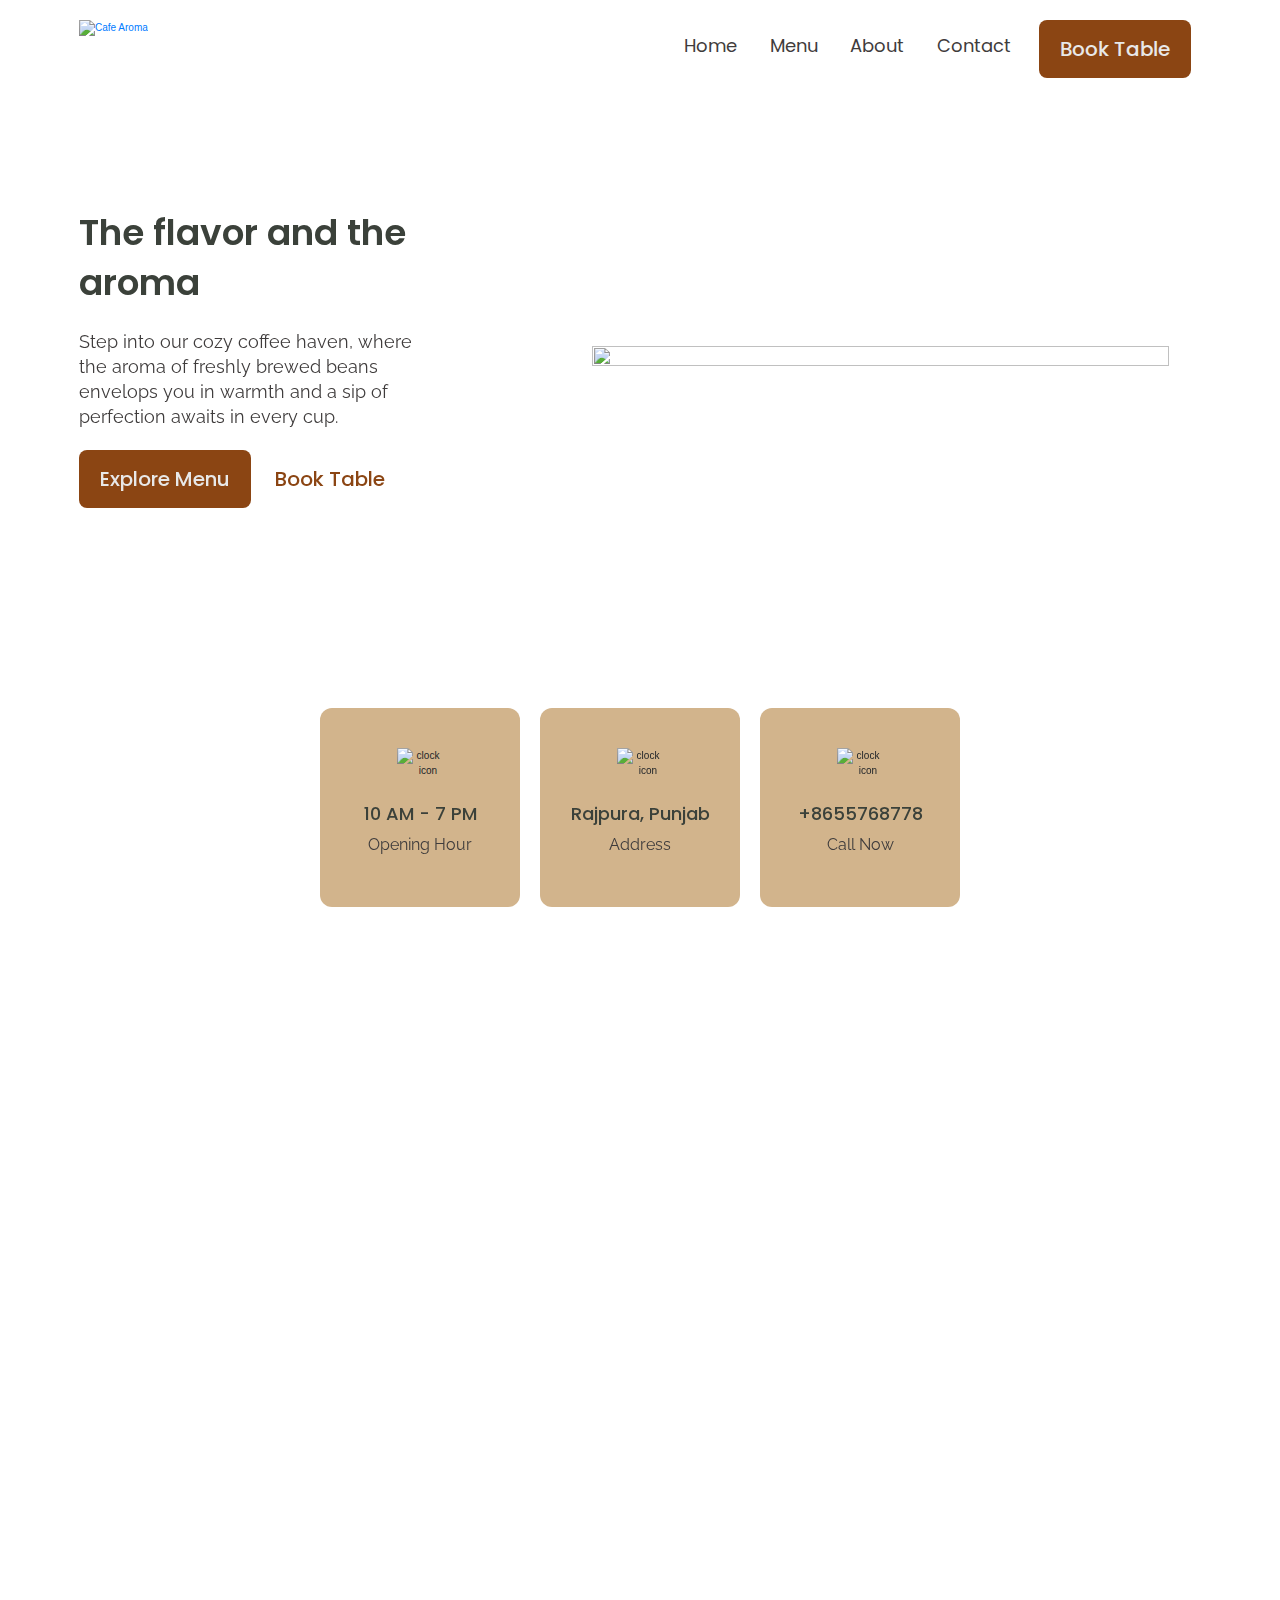
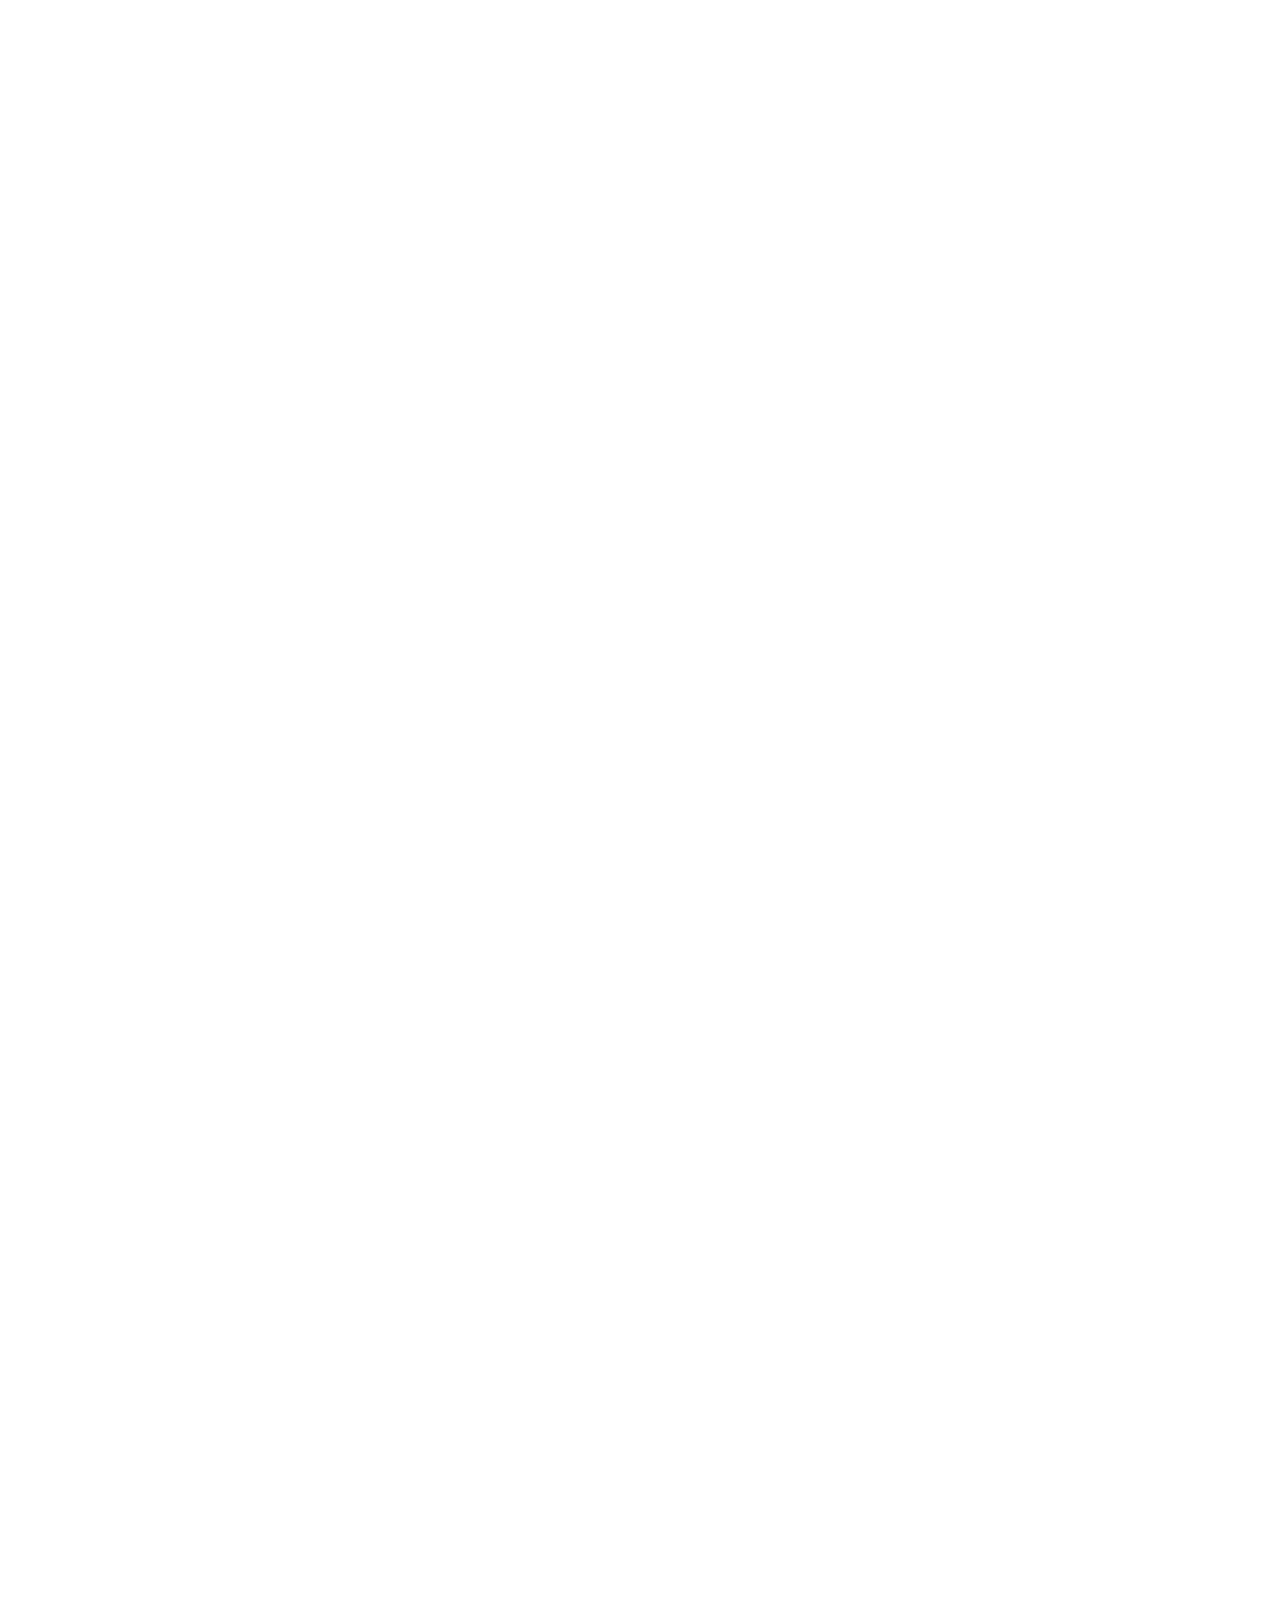
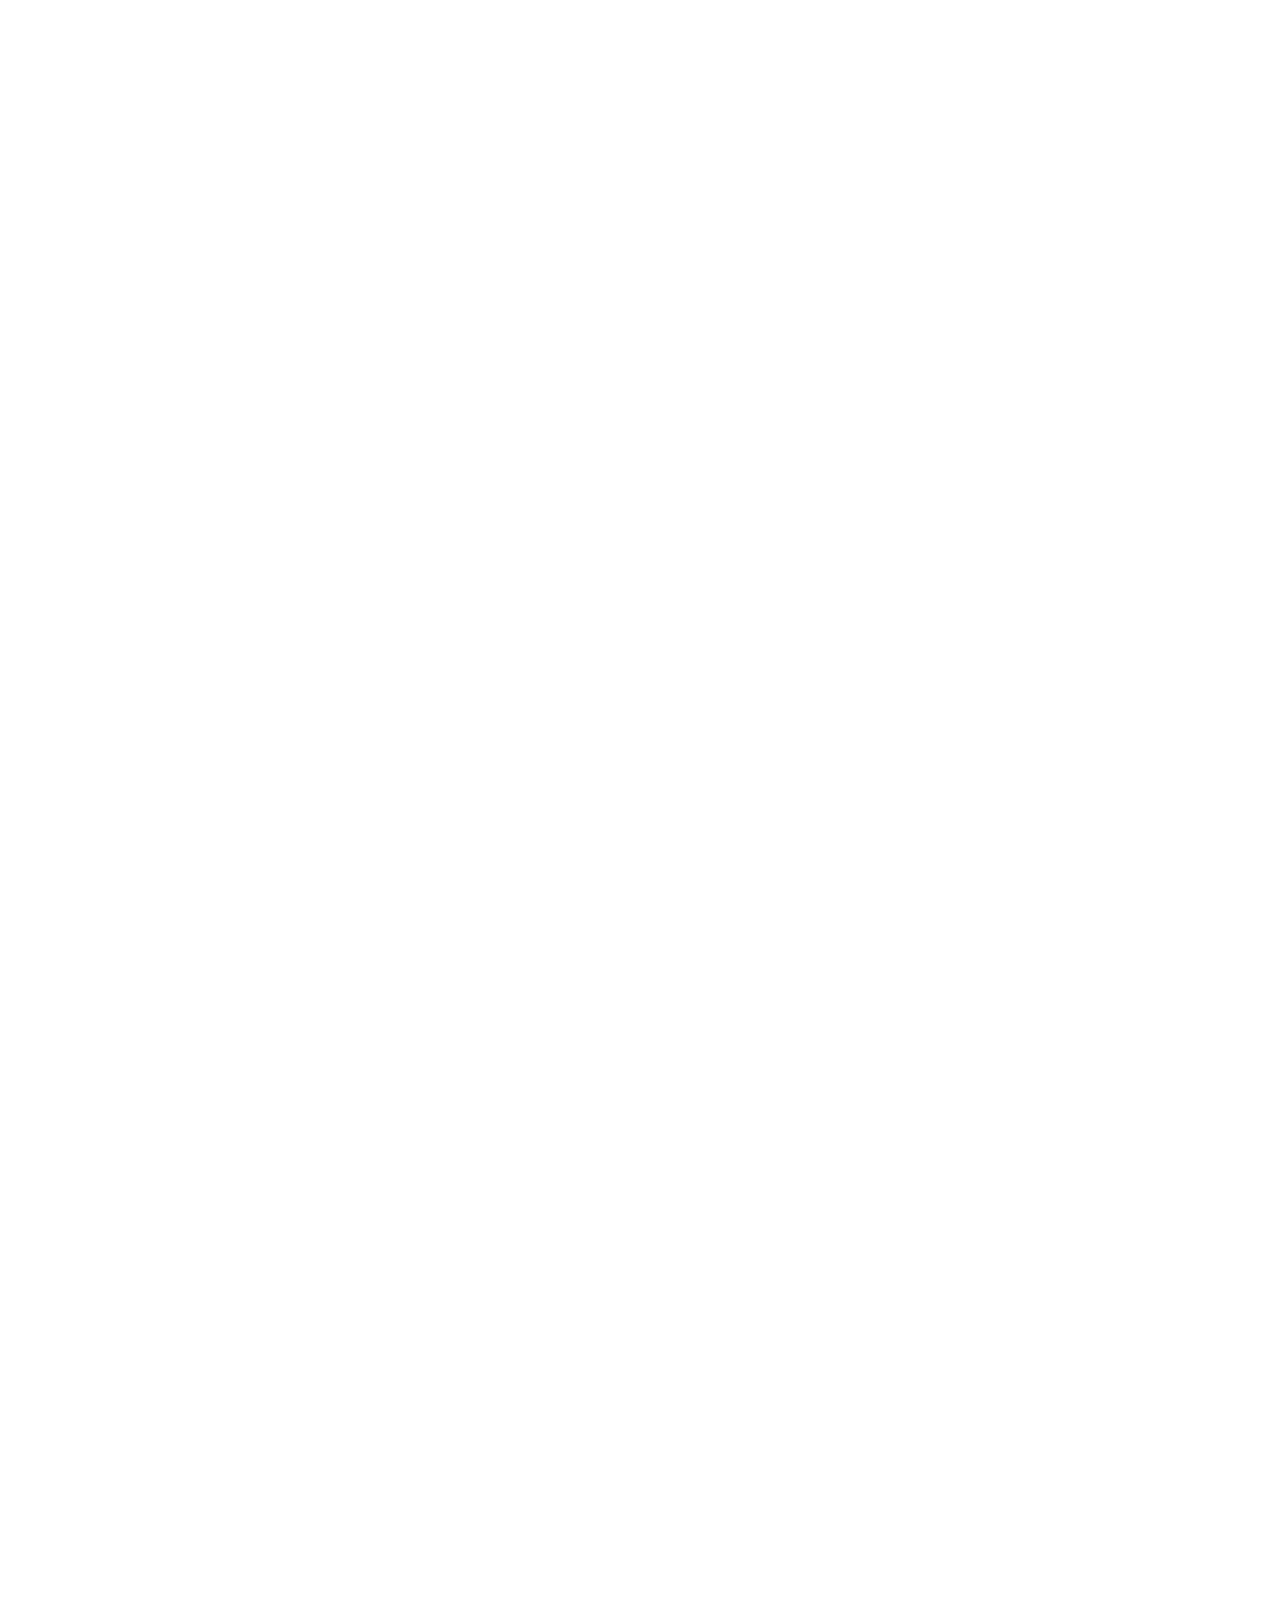
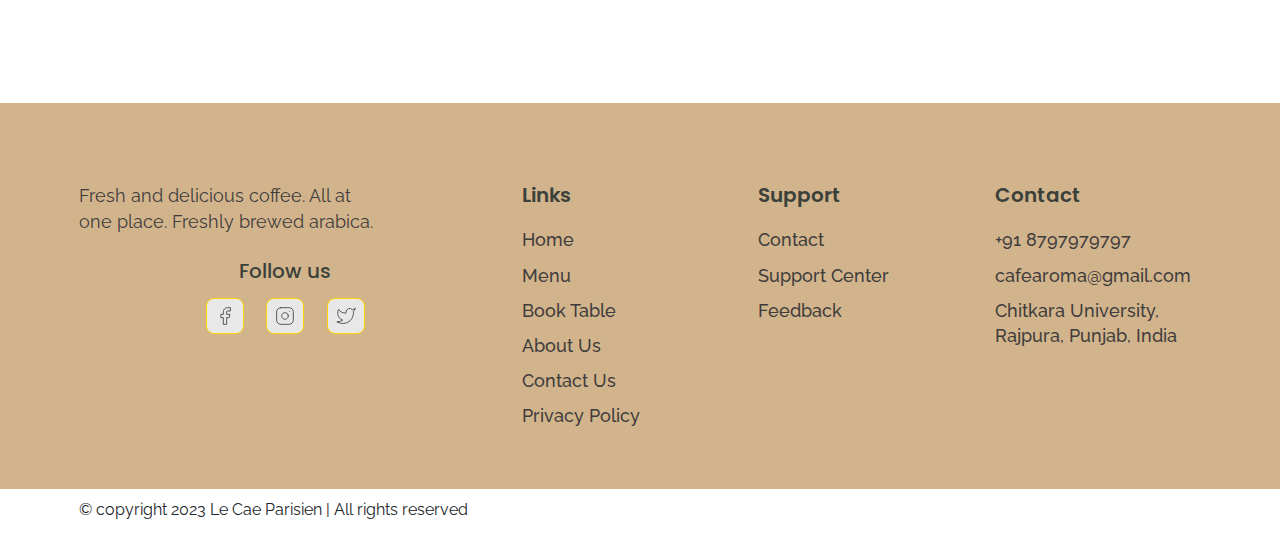
==== index.html @ 3ccd61fc "added mainframe" ====
<!DOCTYPE html>
<html lang="en">
<head>
  <meta charset="UTF-8">
  <meta http-equiv="X-UA-Compatible" content="IE=edge">
  <meta name="viewport" content="width=device-width, initial-scale=1.0">
  <link rel="shortcut icon" href="images/Cafe aroma.png" type="image/x-icon">
  <title>Cafe Aroma</title>
  <link rel="stylesheet" href="https://cdn.jsdelivr.net/npm/bootstrap@4.6.1/dist/css/bootstrap.min.css">
  <link rel="stylesheet" href="globalStyles.css">
  <link rel="stylesheet" href="components.css">
  <link rel="stylesheet" href="https://unpkg.com/aos@next/dist/aos.css" />
  <link rel="stylesheet" href="home.css">
</head>
<body>
  <div class="nav">
    <div class="container">
      <div class="nav__wrapper">
        <a href="index.html" class="logo">
          <div class="coin" id="coin">
            <img src="images/Cafe aroma.png" alt="Cafe Aroma" class="coin-image">
         </div>
        </a>
        <nav>
          <div class="nav__icon">
            <svg xmlns="http://www.w3.org/2000/svg" width="24" height="24" viewBox="0 0 24 24" fill="none"
              stroke="currentColor" stroke-width="2" stroke-linecap="round" stroke-linejoin="round"
              class="feather feather-menu">
              <line x1="3" y1="12" x2="21" y2="12" />
              <line x1="3" y1="6" x2="21" y2="6" />
              <line x1="3" y1="18" x2="21" y2="18" />
            </svg>
          </div>
          <div class="nav__bgOverlay"></div>
          <ul class="nav__list">
            <div class="nav__close">
              <svg xmlns="http://www.w3.org/2000/svg" width="24" height="24" viewBox="0 0 24 24" fill="none"
                stroke="currentColor" stroke-width="2" stroke-linecap="round" stroke-linejoin="round"
                class="feather feather-x">
                <line x1="18" y1="6" x2="6" y2="18" />
                <line x1="6" y1="6" x2="18" y2="18" />
              </svg>
            </div>
            <div class="nav__list__wrapper">
              <li><a class="nav__link" href="index.html">Home</a></li>
              <li><a class="nav__link" href="menu.html">Menu</a></li>
              <li><a class="nav__link" href="about.html">About</a></li>
              <li><a class="nav__link" href="contact.html">Contact</a></li>
              <li><a href="booking.html" class="btn primary-btn">Book Table</a></li>
            </div>
          </ul>
        </nav>
      </div>
    </div>
  </div>
  <section id="coffee">
    <div class="container">
      <div class="coffee__wrapper">
        <div class="coffee__left" data-aos="fade-left">
          <div class="coffee__left__wrapper">
            <h1 class="coffee__heading">The flavor and the aroma</h1>
            <p class="coffee__info">
              Step into our cozy coffee haven, where the aroma of freshly brewed beans envelops you in warmth and a sip of 
              perfection awaits in every cup.
            </p>
            <div class="button__wrapper">
              <a href="menu.html" class="btn primary-btn">Explore Menu</a>
              <a href="booking.html" class="btn">Book Table</a>
            </div>
          </div>
        </div>
        <div class="coffee__right" data-aos="fade-right">
          <div class="coffee__imgWrapper">
            <img src="images/espresso.jpg">
          </div>
        </div>
      </div>
    </div>
  </section>
  <section id="storeInfo" data-aos="fade-up">
    <div class="container">
      <div class="storeInfo__wrapper">
        <div class="storeInfo__item">
          <div class="storeInfo__icon">
            <img src="images/clock icon.png" alt="clock icon">
          </div>
          <h3 class="storeInfo__title">
            10 AM - 7 PM
          </h3>
          <p class="storeInfo__text">
            Opening Hour
          </p>
        </div>
        <div class="storeInfo__item">
          <div class="storeInfo__icon">
            <img src="images/location.svg" alt="clock icon">
          </div>
          <h3 class="storeInfo__title">
            Rajpura, Punjab
          </h3>
          <p class="storeInfo__text">
            Address
          </p>
        </div>
        <div class="storeInfo__item">
          <div class="storeInfo__icon">
            <img src="images/phone.svg" alt="clock icon">
          </div>
          <h3 class="storeInfo__title">
            +8655768778
          </h3>
          <p class="storeInfo__text">
            Call Now
          </p>
        </div>
      </div>
    </div>
  </section>
  <section id="major" data-aos="fade-up">
    <div class="container">
      <div class="major__wrapper">
        <div class="major__left">
          <div class="major__item">
            <div class="major__item__img">
              <img src="images/americano.jpg" alt="coffee img">
            </div>
            <h2 class="major__item__title">
              Americano
            </h2>
            <h3 class="major__item__price">
              $2
            </h3>
            <div class="major__item__stars">
              <img src="images/4star.png" alt="4 stars">
            </div>
            <p class="major__item__text">
              Step into our café and savor the rich, bold allure of our meticulously brewed Americano coffee –
               a symphony of espresso and hot water, sure to awaken your senses and ignite your day.
            </p>
          </div>
          <div class="major__item">
            <div class="major__item__img">
              <img src="images/caramel machiato.jpg" alt="coffee img">
            </div>
            <h2 class="major__item__title">
              caramel machiato
            </h2>
            <h3 class="major__item__price">
              $3
            </h3>
            <div class="major__item__stars">
              <img src="images/4star.png" alt="4 stars">
            </div>
            <p class="major__item__text">
              Indulge in the rich, velvety embrace of our Caramel Macchiato,
              where perfectly steamed milk dances with a luscious swirl of caramel, creating a symphony of flavors in every sip.
            </p>
          </div>
        </div>
        <div class="major__right">
          <h2 class="major__title">
            Our Specials
          </h2>
          <p class="major__text">
            Our coffee will brighten up your day and lighten up your mood.
          </p>
          <a href="booking.html" class="btn primary-btn">Book Table</a>
        </div>
      </div>
    </div>
  </section>
  <section id="coffee" data-aos="fade-up">
    <div class="container">
      <h2 class="coffee__title">
        Most Ordered
      </h2>
      <div class="coffee__wrapper">
        <div class="coffee__item">
          <div class="coffee__item__img">
            <img src="images\doppio coffee.jpg" alt="coffee img">
          </div>
          <div class="coffee__item__info">
            <h3 class="coffee__item__title">
              Doppio
            </h3>
            <h3 class="coffee__item__price">$12</h3>
            <div class="coffee__item__stars">
              <img src="images/4star.png" alt="4 star">
            </div>
          </div>
        </div>
        <div class="coffee__item">
          <div class="coffee__item__img">
            <img src="images\caramel machiato.jpg" alt="coffee img">
          </div>
          <div class="coffee__item__info">
            <h3 class="coffee__item__title">
              Caramel Machiato
            </h3>
            <h3 class="coffee__item__price">$12</h3>
            <div class="coffee__item__stars">
              <img src="images/4star.png" alt="4 star">
            </div>
          </div>
        </div>
        <div class="coffee__item">
          <div class="coffee__item__img">
            <img src="images\lungo.jpg" alt="coffee img">
          </div>
          <div class="coffee__item__info">
            <h3 class="coffee__item__title">
              Lungo
            </h3>
            <h3 class="coffee__item__price">$12</h3>
            <div class="coffee__item__stars">
              <img src="images/4star.png" alt="4 star">
            </div>
          </div>
        </div>
      </div>
    </div>
  </section>
  <section id="discount" data-aos="fade-up">
    <div class="container">
      <div class="discount__wrapper">
        <div class="discount__images">
          <div class="discount__img1">
            <img src="images\machiato.jpg" alt="coffee img">
          </div>
          <div class="discount__img2">
            <img src="images\con panna.jpg" alt="coffee img">
          </div>
          <div class="discount__img3">
            <img src="images/freddo coffee.jpg" alt="coffee img">
          </div>
        </div>
        <div class="discount__info">
          <h3 class="discount__text">30% OFF</h3>
          <h3 class="discount__title">Wednesday Discount</h3>
          <h3 class="discount__price">
            <span class="discount__oldPrice">$5</span>
            <span class="discount__newPrice">$3.5</span>
          </h3>
          <div class="discount__stars">
            <img src="images/4star.png" alt="4 stars">
          </div>
          <a class="btn primary-btn" href="booking.html">Book Table</a>
        </div>
      </div>
    </div>
  </section>
  <br>
  <br>
  <br>
  <section id="eventsInfo" data-aos="fade-up">
    <div class="container">
      <div class="eventsInfo__wrapper">
        <div class="eventsInfo__left">
          <div class="eventsInfo__item">
            <div class="eventsInfo__item__img">
              <img src="images/open mic.jpg" alt="corporate events">
            </div>
            <div class="eventsInfo__item__info">
              <h2 class="eventsInfo__item__title">Open mic nights</h2>
              <p class="eventsInfo__item__text">
                We invite local musicians, poets, or comedians to perform, giving aspiring artists a platform to showcase their talent.
              </p>
            </div>
          </div>
          <div class="eventsInfo__item">
            <div class="eventsInfo__item__img">
              <img src="images/barista comp.webp" alt="wedding events">
            </div>
            <div class="eventsInfo__item__info">
              <h2 class="eventsInfo__item__title">Barista Competition</h2>
              <p class="eventsInfo__item__text">
                Join us in the coffee brewing competitions for your skilled baristas to showcase their talents.
              </p>
            </div>
          </div>
        </div>
        <div class="eventsInfo__right">
          <h2 class="eventsInfo__title">Book For Events</h2>
          <p class="eventsInfo__text">Book your private event or corporate function at Cafe Aroma to experience a
            truly unique experience.</p>
          <a href="contact.html" class="btn primary-btn">Contact Now</a>
        </div>
      </div>
    </div>
  </section>
  <section id="whyUs">
    <div class="container">
      <div class="whyUs__wrapper">
        <div class="whyUs__left" data-aos="fade-right">
          <h2 class="whyUs__title">
            Why Choose Our Cafe
          </h2>
          <p class="whyUs__text">
            Quality of Service, Coffee, Ambiance, and Value for Money are the primary elements for choosing a cafe.
            Cafe Aroma is one of the most exquisite cafe in Rajpura, Punjab.
          </p>
        </div>
        <div class="whyUs__right" data-aos="fade-left">
          <div class="whyUs__items__wrapper">
            <div class="whyUs__item">
              <div class="whyUs__item__icon">
                <img src="images/coffee img.svg" alt="quality coffee">
              </div>
              <p class="whyUs__item__text">Enriched Coffee</p>
            </div>
            <div class="whyUs__item">
              <div class="whyUs__item__icon">
                <img src="images/coffee img.svg" alt="Classical taste">
              </div>
              <p class="whyUs__item__text">Original taste</p>
            </div>
            <div class="whyUs__item">
              <div class="whyUs__item__icon">
                <img src="images/barista.svg" alt="Skilled barista">
              </div>
              <p class="whyUs__item__text">Skilled Barista</p>
            </div>
            <div class="whyUs__item">
              <div class="whyUs__item__icon">
                <img src="images/coffee img.svg" alt="Best service">
              </div>
              <p class="whyUs__item__text">Best service</p>
            </div>
          </div>
        </div>
      </div>
    </div>
  </section>
  <section id="testimonial">
    <div class="container">
      <div class="testimonial__wrapper" data-aos="fade-up">
        <h2 class="testimonial__title">What Our Customers Say</h2>
        <div class="testimonial__items__wrapper">
          <div class="testimonial__item">
            <div class="testimonial__item__img">
              <img src="images/unknown.png" alt="Pryajn img">
            </div>
            <div class="testimonial__item__info">
              <h3 class="testimonial__item__name">Pryajn</h3>
              <div class="testimonial__item__stars">
                <img src="images/4star.png" alt="4 star">
              </div>
              <p class="testimonial__item__text">
                “Visited Cafe Aroma with friends last Sunday. Really lovely coffee and very warm welcome – we would
                recommend this lovely cafe and will try to go back again”
              </p>
            </div>
          </div>
          <div class="testimonial__item">
            <div class="testimonial__item__img">
              <img src="images/unknown.png" alt="Rohit img">
            </div>
            <div class="testimonial__item__info">
              <h3 class="testimonial__item__name">Rohit</h3>
              <div class="testimonial__item__stars">
                <img src="images/4star.png" alt="4 star">
              </div>
              <p class="testimonial__item__text">
                "from start to finish, lovely experience. Staff was wonderful and
                attentive, coffee was out of this world"
              </p>
            </div>
          </div>
          <div class="testimonial__item">
            <div class="testimonial__item__img">
              <img src="images/unknown.png" alt="Raman img">
            </div>
            <div class="testimonial__item__info">
              <h3 class="testimonial__item__name">Raman</h3>
              <div class="testimonial__item__stars">
                <img src="images/4star.png" alt="4 star">
              </div>
              <p class="testimonial__item__text">
                “A warm and friendly welcome with fantastic customer service. Always great, tasty coffee served piping
                hot- just the way we love it . Would definitely recommend. We have been repeatedly and it's consistently
                exceeded our expectations"
              </p>
            </div>
          </div>
          <div class="testimonial__item">
            <div class="testimonial__item__img">
              <img src="images/unknown.png" alt="Puneet img">
            </div>
            <div class="testimonial__item__info">
              <h3 class="testimonial__item__name">Puneet</h3>
              <div class="testimonial__item__stars">
                <img src="images/4star.png" alt="4 star">
              </div>
              <p class="testimonial__item__text">
                “I would just like to say thank you for the excellent service we received in your cafe last night.
                Although the place was very busy we still had an excellent time and really appreciated the live
                entertainment too!“
              </p>
            </div>
          </div>
        </div>
      </div>
    </div>
  </section>
  <section id="newsletter" data-aos="fade-up">
    <div class="container">
      <div class="newsletter__wrapper">
        <div class="newsletter__info">
          <h3 class="newsletter__title">Join Newsletter</h3>
          <p class="newsletter__text">
            Get notified with the latest offers from the Cafe Aroma”
          </p>
        </div>
        <div class="newsletter__form">
          <form action="">
            <label for="email">
              <input type="email" placeholder="Your Email Address">
            </label>
            <button type="submit">Join</button>
          </form>
        </div>
      </div>
    </div>
  </section>
  <footer>
    <div class="container">
      <div class="footer__wrapper">
        <div class="footer__col1">
          <p class="footer__desc">
            Fresh and delicious coffee. All at one place. Freshly brewed arabica.
          </p>
          <div class="footer__socials" style="text-align: center;">
            <h4 class="footer__socials__title">Follow us</h4>
            <ul class="footer__socials__list" style="list-style: none; padding: 0;">
              <li style="display: inline-block; margin: 0 10px;">
                <a href="https://www.facebook.com/elonmusk">
                  <svg xmlns="http://www.w3.org/2000/svg" width="24" height="24" viewBox="0 0 24 24" fill="none"
                    stroke="currentColor" stroke-width="1" stroke-linecap="round" stroke-linejoin="round"
                    class="feather feather-facebook">
                    <path d="M18 2h-3a5 5 0 0 0-5 5v3H7v4h3v8h4v-8h3l1-4h-4V7a1 1 0 0 1 1-1h3z" />
                  </svg>
                </a>
              </li>
              <li style="display: inline-block; margin: 0 10px;">
                <a href="https://www.instagram.com/elonmusk">
                  <svg xmlns="http://www.w3.org/2000/svg" width="24" height="24" viewBox="0 0 24 24" fill="none"
                    stroke="currentColor" stroke-width="1" stroke-linecap="round" stroke-linejoin="round"
                    class="feather feather-instagram">
                    <rect x="2" y="2" width="20" height="20" rx="5" ry="5" />
                    <path d="M16 11.37A4 4 0 1 1 12.63 8 4 4 0 0 1 16 11.37z" />
                    <line x1="17.5" y1="6.5" x2="17.51" y2="6.5" />
                  </svg>
                </a>
              </li>
              <li style="display: inline-block; margin: 0 10px;">
                <a href="https://www.twitter.com/elonmusk">
                  <svg xmlns="http://www.w3.org/2000/svg" width="24" height="24" viewBox="0 0 24 24" fill="none"
                    stroke="currentColor" stroke-width="1" stroke-linecap="round" stroke-linejoin="round"
                    class="feather feather-twitter">
                    <path
                      d="M23 3a10.9 10.9 0 0 1-3.14 1.53 4.48 4.48 0 0 0-7.86 3v1A10.66 10.66 0 0 1 3 4s-4 9 5 13a11.64 11.64 0 0 1-7 2c9 5 20 0 20-11.5a4.5 4.5 0 0 0-.08-.83A7.72 7.72 0 0 0 23 3z" />
                  </svg>
                </a>
              </li>
            </ul>
          </div>                    
        </div>
        <div class="footer__col2">
          <h3 class="footer__text__title">
            Links
          </h3>
          <style>
            .footer__text {
              list-style-type: none;
              padding: 0; 
            }
            .footer__text li {
              margin: 0; 
            }
          </style>
          <ol class="footer__text">
            <li>
              <a href="index.html">Home</a>
            </li>
            <li>
              <a href="./menu.html">Menu</a>
            </li>
            <li>
              <a href="./booking.html">Book Table</a>
            </li>
            <li>
              <a href="./about.html">About Us</a>
            </li>
            <li>
              <a href="./contact.html">Contact Us</a>
            </li>
            <li>
              <a href="#">Privacy Policy</a>
            </li>
          </ol>
        </div>
        <div class="footer__col3">
          <h3 class="footer__text__title">
            Support
          </h3>
          <ol class="footer__text">
            <li>
              <a href="#">Contact</a>
            </li>
            <li>
              <a href="#">Support Center</a>
            </li>
            <li>
              <a href="#">Feedback</a>
            </li>
          </ol>
        </div>
        <div class="footer__col4">
          <h3 class="footer__text__title">
            Contact
          </h3>
          <ol class="footer__text">
            <li>
              <a href="+91 8797979797">+91 8797979797</a>
            </li>
            <li>
              <a href="mailto: cafearoma@gmail.com">cafearoma@gmail.com</a>
            </li>
            <li>
              <a href="https://maps.app.goo.gl/YtBBGo76a2KrgRtV6">Chitkara University, Rajpura, Punjab, India</a>
            </li>
          </ol>
        </div>
      </div>
    </div>
  </footer>
  <div id="copyright">
    <div class="container">
      <p class="copyright__text">
        © copyright 2023 Le Cae Parisien | All rights reserved
      </p>
    </div>
  </div>
  <script src="https://cdn.jsdelivr.net/npm/jquery@3.6.0/dist/jquery.min.js"></script>
  <script src="https://cdn.jsdelivr.net/npm/bootstrap@4.6.1/dist/js/bootstrap.bundle.min.js"></script>
  <script src="https://unpkg.com/aos@next/dist/aos.js"></script>
  <script src="main.js"></script>
</body>
</html>
---- globalStyles.css ----
@import url('https://fonts.googleapis.com/css2?family=Poppins:wght@500;600&family=Raleway:wght@400;500;600&display=swap');
html {
	font-size: 10px;
	overflow-x: hidden;
}
body {
	background: var(--beige-2);
	overflow-x: hidden;
	visibility: hidden;
}
section {
	padding: 100px 0;
}
@media only screen and (max-width: 767px) {
	section {
		padding: 50px 0;
	}
}
.container {
	max-width: 1200px;
	width: 90%;
	margin: 0 auto;
}
:root {
	--brown-1: #8b4513;
	--brown-2: #ffd700;
	--lightBrown-1: #d2b48c;
	--lightGreen-2: #f5fcf4;
	--black-1: #3b413a;
	--black-2: #3f3c3c;
	--black-3: #5b6359;
	--white-1: #e8e8e8;
}
img {
	width: 100%;
	height: 100%;
	object-fit: contain;
}
h1,
h2,
h3,
h4 {
	font-family: Poppins;
}
p {
	font-family: Raleway;
	font-weight: 400;
	line-height: 1.4em;
	font-size: 1.8rem;
}
a {
	display: inline-block;
	text-decoration: none;
}
---- components.css ----
.nav {
	padding: 2rem 0;
}
.nav__icon,
.nav__close,
.nav__bgOverlay {
	display: none;
}
.nav__wrapper {
	display: flex;
	justify-content: space-between;
}
.nav__list li {
	display: inline-block;
	margin: 0 1rem;
}
.nav__list .nav__link {
	font-size: 1.8rem;
	font-family: Poppins;
	color: var(--black-2);
	padding: 0.5rem;
}
.nav__list li:hover .nav__link {
	color: var(--brown-1);
}
@media only screen and (max-width: 768px) {
	.nav {
		position: relative;
	}
	.nav__icon {
		display: block;
	}
	.nav__icon svg,
	.nav__close svg {
		pointer-events: none;
		height: 30px;
		width: 30px;
	}
	.nav__close {
		display: block;
		position: absolute;
		color: var(--black-1);
		right: 1rem;
		top: 1rem;
		cursor: pointer;
	}
	.nav__list {
		z-index: 1000;
		position: absolute;
		left: 100%;
		top: 0;
		height: 100vh;
		width: 80%;
		background: var(--lightBrown-1);
		display: flex;
		align-items: center;
		justify-content: flex-end;
		padding-right: 2rem;
		transform: translate(0%);
		overflow: hidden;
		transition: 0.3s ease-in transform;
	}
	.nav__list.show {
		transform: translate(-100%);
	}
	.nav__list li {
		display: block;
		text-align: right;
		margin-bottom: 2rem;
	}
	.nav__list a {
		font-size: 1.6rem;
	}
	.nav__bgOverlay {
		position: absolute;
		left: 0;
		top: 0;
		z-index: 1000;
		height: 100vh;
		width: 100%;
		background: rgba(18, 24, 14, 0.808);
		display: none;
	}
	.nav__bgOverlay.active {
		display: block;
	}
}
.btn {
    color: var(--brown-1);
    font-family: Poppins;
    font-weight: 500;
    border-radius: 8px;
    font-size: 1.4rem;
    padding: 1.0rem 2rem;
}
.primary-btn {
    color: var(--white-1);
    background: var(--brown-1);
}
@media only screen and (min-width: 700px) {
	.btn {
		padding: 1.3rem 2rem;
		font-size: 2rem;
	}
}
.storeInfo__wrapper {
	display: flex;
	justify-content: center;
	flex-wrap: wrap;
	gap: 1rem;
}
.storeInfo__item {
	background-color: var(--lightBrown-1);
	padding: 20px 30px;
	text-align: center;
	text-align: center;
	border-radius: 12px;
	width: 150px;
}
.storeInfo__icon {
	width: 30px;
	margin: 0 auto;
	margin-bottom: 1.5rem;
}
.storeInfo__title {
	font-size: 1.4rem;
	font-family: Poppins;
	font-weight: 500;
	margin-bottom: 0.5rem;
	color: var(--black-1);
}
.storeInfo__text {
	font-size: 1.4rem;
	font-family: Raleway;
	color: var(--black-2);
}
@media only screen and (min-width: 768px) {
	.storeInfo__wrapper {
		gap: 2rem;
	}
	.storeInfo__item {
		min-width: 200px;
		padding: 40px 0;
	}
	.storeInfo__icon {
		width: 47px;
		margin-bottom: 2.5rem;
	}
	.storeInfo__title {
		font-size: 1.8rem;
		margin-bottom: 1rem;
	}
	.storeInfo__text {
		font-size: 1.6rem;
	}
}
.coffee__title {
	font-size: 1.8rem;
	margin-bottom: 2rem;
	font-weight: 600;
	color: var(--black-1);
}
.coffee__wrapper {
	display: grid;
	grid-template-columns: repeat(auto-fit, minmax(140px, 1fr));
	gap: 1rem;
}
.coffee__item {
	display: flex;
	flex-direction: column;
	background-color: var(--lightBrown-1);
	padding: 0.5rem;
	border-radius: 8px;
	gap: 0.5rem;
}
.coffee__item__img {
	flex: 4;
}
.coffee__item__info {
	flex: 5;
}
.coffee__item__img img {
	object-fit: cover;
	border-radius: 12px;
}
.coffee__item__title {
	font-size: 1.4rem;
	line-height: 1.3em;
	font-weight: 500;
	color: var(--black-1);
	margin-bottom: 0.5rem;
}
.coffee__item__price {
	font-size: 1.4rem;
	color: var(--brown-1);
	font-weight: 600;
	margin-bottom: 0.5rem;
}
.coffee__item__stars {
	max-height: 15px;
	width: max-content;
}
@media only screen and (min-width: 768px) {
	.coffee__title {
		font-size: 2.4rem;
	}
	.coffee__wrapper {
		grid-template-columns: repeat(auto-fit, minmax(350px, 1fr));
		gap: 3rem;
	}
	.coffee__item {
		flex-direction: row;
		padding: 1.5rem;
		border-radius: 12px;
		gap: 1rem;
	}
	.coffee__item__title {
		font-size: 2.4rem;
		margin-bottom: 1rem;
	}
	.coffee__item__price {
		font-size: 2rem;
		margin-bottom: 1rem;
	}
}
footer {
	background: var(--lightBrown-1);
	padding-top: 5rem;
	padding-bottom: 2rem;
}
.footer__wrapper {
	display: flex;
	flex-direction: column;
	gap: 3rem;
}
.footer__logo {
	width: 150px;
	margin-bottom: 2rem;
}
.footer__desc {
	font-size: 1.4rem;
	color: var(--black-2);
	margin-bottom: 2rem;
}
.footer__socials__title {
	font-size: 1.8rem;
	color: var(--black-1);
	margin-bottom: 1rem;
}
.footer__socials li {
	display: inline-block;
	margin-right: 0.5rem;
}
.footer__socials a {
	padding: 0.5rem 0.8rem;
	background-color: var(--white-1);
	border: 1px solid var(--brown-2);
	border-radius: 8px;
}
.footer__socials svg {
	width: 20px;
	color: var(--black-2);
}
.footer__text__title {
	font-size: 1.8rem;
	margin-bottom: 1rem;
	color: var(--black-1);
	font-weight: 600;
}
.footer__text a {
	font-size: 1.4rem;
	margin-bottom: 0.5rem;
	color: var(--black-2);
	font-family: Raleway;
	font-weight: 500;
	line-height: 1.4em;
}
@media only screen and (min-width: 768px) {
	footer {
		padding-top: 8rem;
		padding-bottom: 4rem;
	}
	.footer__wrapper {
		flex-direction: row;
	}
	.footer__col1 {
		flex: 4;
	}
	.footer__col2,
	.footer__col3,
	.footer__col4 {
		flex: 2;
	}
	.footer__desc {
		max-width: 300px;
		font-size: 1.8rem;
		margin-bottom: 2.5rem;
	}
	.footer__socials__title {
		font-size: 2rem;
		margin-bottom: 1.5rem;
	}
	.footer__text__title {
		font-size: 2rem;
		margin-bottom: 2rem;
	}
	.footer__text a {
		font-size: 1.8rem;
		margin-bottom: 1rem;
	}
}
#copyright {
	padding: 1rem 0;
}
.copyright__text {
	font-size: 1.4rem;
	text-align: center;
}
@media only screen and (min-width: 768px) {
	.copyright__text {
		font-size: 1.6rem;
		text-align: left;
	}
}
#form {
	padding: 5rem 0;
}
.form__title {
	font-size: 1.8rem;
	color: var(--black-1);
	font-weight: 600;
}
.form__wrapper {
	padding: 3rem 0;
}
.form__wrapper form {
	display: grid;
	grid-template-columns: 1fr;
	gap: 2rem;
}
.form__group label {
	font-size: 1.6rem;
	font-family: Poppins;
	color: var(--black-2);
	font-weight: 500;
}
.form__group input,
.form__group textarea,
.form__group select {
	width: 100%;
	border: none;
	background-color: var(--lightBrown-1);
	font-size: 1.4rem;
	font-family: Raleway;
	font-weight: 600;
	padding: 1.5rem;
	border-radius: 8px;
	margin-top: 0.5rem;
	color: var(--black-2);
}
.form__group textarea {
	resize: vertical;
}
.form__wrapper button[type='submit'] {
	width: max-content;
	border: none;
	padding: 1rem 4rem;
	font-weight: 500;
	letter-spacing: 0.1rem;
}
@media only screen and (min-width: 768px) {
	.form__title {
		font-size: 3.6rem;
	}
	.form__wrapper {
		padding: 5rem 0;
	}
	.form__wrapper form {
		grid-template-columns: 1fr 1fr;
	}
	.form__group__full {
		grid-column: 1/3;
	}
	.form__group label {
		font-size: 1.8rem;
	}
	.form__group input,
	.form__group textarea,
	.form__group select {
		font-size: 1.8rem;
		padding: 2rem;
		margin-top: 1.5rem;
	}
}
.coin {
    width: 150px;
    perspective: 1000px;
    cursor: pointer;
}
.coin-image {
    width: 100%;
    height: 100%;
    transform-style: preserve-3d;
    transition: transform 1s;
}
.coin:hover .coin-image {
    transform: rotateY(360deg);
}
---- home.css ----
.coffee__wrapper {
	display: flex;
	align-items: center;
	justify-content: center;
	flex-direction: column-reverse;
	gap: 5rem;
}
.coffee__left__wrapper {
	max-width: 350px;
}
.coffee__imgWrapper {
	max-width: 400px;
	width: 80%;
	margin: 0 auto;
}
.coffee__heading {
	font-family: Poppins;
	font-weight: 600;
	line-height: 1.4em;
	text-align: center;
	font-size: 1.8rem;
	margin-bottom: 1.5rem;
	color: var(--black-1);
}
.coffee__info {
	text-align: center;
	font-size: 1.4rem;
	margin-bottom: 1.5rem;
	color: var(--black-2);
}
.button__wrapper {
	text-align: center;
}
@media only screen and (min-width: 768px) {
	.coffee__wrapper {
		flex-direction: row;
		gap: 0;
	}
	.coffee__left {
		flex: 3;
	}
	.coffee__right {
		flex: 4;
	}
	.coffee__heading {
		font-size: 3.6rem;
		margin-bottom: 2rem;
		text-align: left;
	}
	.coffee__info {
		margin-bottom: 2rem;
		text-align: left;
		font-size: 1.8rem;
	}
	.button__wrapper {
		text-align: left;
	}
	.coffee__imgWrapper {
		max-width: none;
		width: 90%;
	}
}
@media only screen and (max-width: 900px) {
	.coffee__left,
	.coffee__right {
		flex: 1;
	}
}
#major {
	padding-top: 10rem;
}
.major__wrapper {
	display: flex;
	flex-direction: column;
	gap: 3rem;
}
.major__left {
	display: flex;
	gap: 1rem;
}
.major__item {
	background-color: var(--lightBrown-1);
	padding: 1.2rem;
	padding-top: 5rem;
	border-radius: 12px;
	width: 45%;
	margin: 0 auto;
}
.major__item__img {
	margin-top: calc(-50% - 2rem);
	margin-bottom: 2rem;
	border-radius: 12px;
	height: 150px;
	overflow: hidden;
}
.major__item__img img {
	object-fit: cover;
}
.major__item__title {
	font-size: 1.4rem;
	color: var(--black-1);
	font-weight: 600;
	margin-bottom: 1rem;
}
.major__item__price {
	color: var(--brown-1);
	font-size: 1.4rem;
	font-weight: 600;
	margin-bottom: 1rem;
}
.major__item__stars {
	height: 1.5rem;
	width: max-content;
	margin-bottom: 1rem;
}
.major__item__text {
	font-size: 1.4rem;
	color: var(--black-2);
	font-weight: 500;
}
.major__title {
	font-size: 1.8rem;
	margin-bottom: 1.5rem;
	color: var(--black-1);
}
.major__text {
	font-size: 1.4rem;
	color: var(--black-2);
	margin-bottom: 1rem;
}
@media only screen and (min-width: 768px) {
	#major {
		padding-top: 15rem;
	}
	#major .container {
		max-width: 900px;
	}
	.major__wrapper {
		flex-direction: row;
	}
	.major__right {
		flex: 2;
	}
	.major__left {
		flex: 4;
		gap: 2rem;
	}
	.major__item {
		padding: 2rem;
	}
	.major__item__title {
		font-size: 2.4rem;
		line-height: 1.4em;
		margin-bottom: 1.5rem;
	}
	.major__item__price {
		font-size: 1.8rem;
		margin-bottom: 1rem;
	}
	.major__item__stars {
		margin-bottom: 2rem;
	}
	.major__item__text {
		font-size: 1.6rem;
	}
	.major__title {
		font-size: 3.6rem;
		margin-bottom: 1.5rem;
	}
	.major__text {
		font-size: 1.8rem;
		margin-bottom: 1.5rem;
	}
}
@media only screen and (max-width: 300px) {
	.major__left {
		flex-wrap: wrap;
		gap: 10rem;
	}
	.major__item {
		width: 100%;
	}
}
.discount__wrapper {
	display: flex;
	flex-direction: column;
	padding: 1.5rem;
	border-radius: 12px;
	background: var(--lightBrown-1) url(./images/discount-illustration.png)
		no-repeat bottom right / 100px;
}
.discount__images {
	display: flex;
	gap: 1rem;
	width: 100%;
	margin-bottom: 2rem;
}
.discount__img1 {
	flex: 2;
}
.discount__img2 {
	flex: 3;
}
.discount__images img {
	object-fit: cover;
	border-radius: 12px;
}
.discount__text {
	font-size: 1.4rem;
	font-weight: 900;
	color: var(--brown-1);
	margin-bottom: 0.5rem;
}
.discount__title {
	font-size: 1.8rem;
	color: var(--black-1);
	font-weight: 600;
	margin-bottom: 1rem;
}
.discount__price {
	font-size: 1.4rem;
	font-weight: 600;
	display: flex;
	gap: 1rem;
	margin-bottom: 1rem;
}
.discount__oldPrice {
	color: var(--black-2);
	text-decoration: line-through;
}
.discount__newPrice {
	color: var(--brown-1);
}
.discount__stars {
	width: max-content;
	height: 15px;
	margin-bottom: 1rem;
}
@media only screen and (min-width: 768px) {
	.discount__wrapper {
		flex-direction: row;
		gap: 4rem;
		padding: 2rem;
		align-items: center;
		background-size: 150px;
		margin: 0 auto;
	}
	.discount__images {
		flex: 5;
		margin-bottom: 0;
		gap: 2rem;
	}
	.discount__img1,
	.discount__img2,
	.discount__img3 {
		flex: 1;
		height: 350px;
	}
	.discount__info {
		flex: 3;
	}
	.discount__text {
		font-size: 2.4rem;
	}
	.discount__title {
		font-size: 3.6rem;
		margin-bottom: 1.5rem;
	}
	.discount__price {
		font-size: 2.4rem;
	}
	.discount__stars {
		height: 20px;
		margin-bottom: 2rem;
	}
}
@media only screen and (max-width: 1000px) {
	.discount__wrapper {
		gap: 2rem;
	}
	.discount__img3 {
		display: none;
	}
}
.eventsMedia__wrapper {
	display: flex;
	gap: 1rem;
}
.eventsMedia__1 {
	position: relative;
}
.eventsMedia__1__playButton {
	display: inline-block;
	position: absolute;
	left: 50%;
	top: 50%;
	transform: translate(-50%, -50%);
	max-width: 50px;
}
@media only screen and (min-width: 768px) {
	.eventsMedia__wrapper {
		gap: 2rem;
	}
	.eventsMedia__1__playButton {
		max-width: 100px;
	}
}
#eventsInfo {
	padding-top: 0;
}
.eventsInfo__wrapper {
	display: flex;
	flex-direction: column;
}
.eventsInfo__item {
	display: flex;
	gap: 1rem;
	padding: 1rem;
	background: var(--lightBrown-1);
	margin-bottom: 1.5rem;
	border-radius: 12px;
}
.eventsInfo__item__img {
	border-radius: 12px;
	overflow: hidden;
	flex: 3;
}
.eventsInfo__item__info {
	flex: 4;
}
.eventsInfo__item__img img {
	object-fit: cover;
}
.eventsInfo__item__title {
	font-size: 1.4rem;
	margin-bottom: 1rem;
	color: var(--black-1);
}
.eventsInfo__item__text {
	font-size: 1.4rem;
	color: var(--black-2);
}
.eventsInfo__right {
	margin-top: 2rem;
}
.eventsInfo__title {
	font-size: 1.8rem;
	color: var(--black-1);
	margin-bottom: 1rem;
}
.eventsInfo__text {
	color: var(--black-2);
	font-size: 1.4rem;
	margin-bottom: 1rem;
}
@media only screen and (min-width: 760px) {
	.eventsInfo__wrapper {
		flex-direction: row;
		gap: 2rem;
	}
	.eventsInfo__left,
	.eventsInfo__right {
		flex: 1;
	}
	.eventsInfo__item {
		padding: 2rem;
		gap: 2rem;
		max-width: 500px;
		margin-bottom: 2rem;
	}
	.eventsInfo__item__title {
		font-size: 1.8rem;
	}
	.eventsInfo__item__text {
		font-size: 1.6rem;
	}
	.eventsInfo__title {
		font-size: 3.6rem;
	}
	.eventsInfo__text {
		max-width: 500px;
		font-size: 1.8rem;
		margin-bottom: 2rem;
	}
}
.whyUs__wrapper {
	display: flex;
	align-items: center;
	justify-content: center;
	flex-direction: column;
	gap: 4rem;
}
.whyUs__left {
	text-align: center;
}
.whyUs__title {
	font-family: Poppins;
	font-size: 1.8rem;
	color: var(--black-1);
	font-weight: 500;
	margin-bottom: 1rem;
}
.whyUs__text {
	font-size: 1.4rem;
}
.whyUs__right {
	text-align: center;
}
.whyUs__items__wrapper {
	display: grid;
	grid-template-columns: 1fr 1fr;
	gap: 1rem;
}
.whyUs__item {
	background: var(--lightBrown-1);
	padding: 2rem;
	border-radius: 12px;
}
.whyUs__item__icon {
	max-width: 56px;
	margin: 0 auto;
	margin-bottom: 1rem;
}
.whyUs__item__text {
	font-family: Poppins;
	font-size: 1.4rem;
	font-weight: 500;
	color: var(--black-1);
}
@media only screen and (min-width: 768px) {
	.whyUs__wrapper {
		flex-direction: row;
		max-width: 900px;
		margin: 0 auto;
	}
	.whyUs__left {
		flex: 4;
		text-align: left;
	}
	.whyUs__right {
		flex: 3;
	}
	.whyUs__title {
		font-size: 3.6rem;
		margin-bottom: 2rem;
	}
	.whyUs__text {
		font-size: 1.8rem;
		line-height: 1.4em;
	}
	.whyUs__items__wrapper {
		gap: 1.5rem;
	}
	.whyUs__item {
		padding: 2rem;
	}
	.whyUs__item__icon {
		max-width: 65px;
		margin-bottom: 1.5rem;
	}
	.whyUs__item__text {
		font-size: 1.8rem;
	}
}
.testimonial__wrapper {
	max-width: 400px;
	margin: 0 auto;
}
.testimonial__title {
	font-size: 1.8rem;
	margin-bottom: 3rem;
	text-align: center;
	color: var(--black-1);
}
.testimonial__items__wrapper {
	display: grid;
	grid-template-columns: 1fr;
	gap: 1rem;
}
.testimonial__item {
	padding: 1rem;
	display: flex;
	gap: 1rem;
	background-color: var(--lightBrown-1);
	border-radius: 12px;
}
.testimonial__item__info {
	flex: 4;
}
.testimonial__item__img {
	flex: 2;
	border-radius: 12px;
	overflow: hidden;
	width: 100%;
	height: 100%;
}
.testimonial__item__img img {
	object-fit: cover;
}
.testimonial__item__name {
	font-size: 1.4rem;
	font-family: poppins;
	margin-bottom: 1rem;
}
.testimonial__item__stars {
	max-height: 15px;
	width: max-content;
	margin-bottom: 1.5rem;
}
.testimonial__item__text {
	font-size: 1.4rem;
}
@media only screen and (min-width: 768px) {
	.testimonial__wrapper {
		max-width: 900px;
	}
	.testimonial__title {
		font-size: 3.6rem;
		margin-bottom: 5rem;
	}
	.testimonial__items__wrapper {
		grid-template-columns: 1fr 1fr;
		gap: 2rem;
	}
	.testimonial__item {
		padding: 2rem;
	}
	.testimonial__item__name {
		font-size: 1.8rem;
		margin-bottom: 1.5rem;
	}
	.testimonial__item__stars {
		margin-bottom: 2rem;
	}
	.testimonial__item__text {
		font-size: 1.6rem;
		line-height: 1.4em;
	}
}
@media only screen and (max-width: 350px) {
	.testimonial__item {
		flex-direction: column;
	}
	.testimonial__item__img,
	.testimonial__item__info {
		flex: auto;
	}
}
.newsletter__wrapper {
	display: flex;
	flex-direction: column;
	background-color: var(--brown-2);
	padding: 1.5rem;
	border-radius: 8px;
	gap: 2rem;
}
.newsletter__title {
	font-size: 1.8rem;
	color: var(--black-1);
	font-weight: 600;
	margin-bottom: 1.3rem;
}
.newsletter__text {
	font-size: 1.4rem;
	color: var(--black-2);
	font-weight: 500;
}
.newsletter__form form {
	position: relative;
	width: 100%;
	border-radius: 8px;
	overflow: hidden;
}
.newsletter__form label {
	width: 100%;
}
.newsletter__form input {
	width: 100%;
	font-size: 1.4rem;
	padding: 1.5rem 1rem;
	border: none;
}
.newsletter__form input::placeholder {
	color: rgb(168, 166, 166);
}
.newsletter__form button[type='submit'] {
	background-color: var(--brown-1);
	color: var(--white-1);
	border: none;
	font-size: 1.4rem;
	padding: 0 2rem;
	height: 100%;
	position: absolute;
	right: 0;
	top: 0;
}
@media only screen and (min-width: 768px) {
	.newsletter__wrapper {
		flex-direction: row;
		padding: 5rem;
		align-items: center;
	}
	.newsletter__info,
	.newsletter__form {
		flex: 1;
	}
	.newsletter__title {
		font-size: 3.6rem;
		margin-bottom: 2rem;
	}
	.newsletter__text {
		font-size: 1.8rem;
		max-width: 400px;
	}
	.newsletter__form {
		max-width: 450px;
		border-radius: 12px;
	}
	.newsletter__form input {
		font-size: 1.8rem;
		padding: 2rem;
	}
	.newsletter__form button[type='submit'] {
		font-size: 1.8rem;
		padding: 0 3rem;
	}
}
.coin {
    width: 150px;
    perspective: 1000px;
    cursor: pointer;
}
.coin-image {
    width: 100%;
    height: 100%;
    transform-style: preserve-3d;
    transition: transform 1s;
}
.coin:hover .coin-image {
    transform: rotateY(360deg);
}
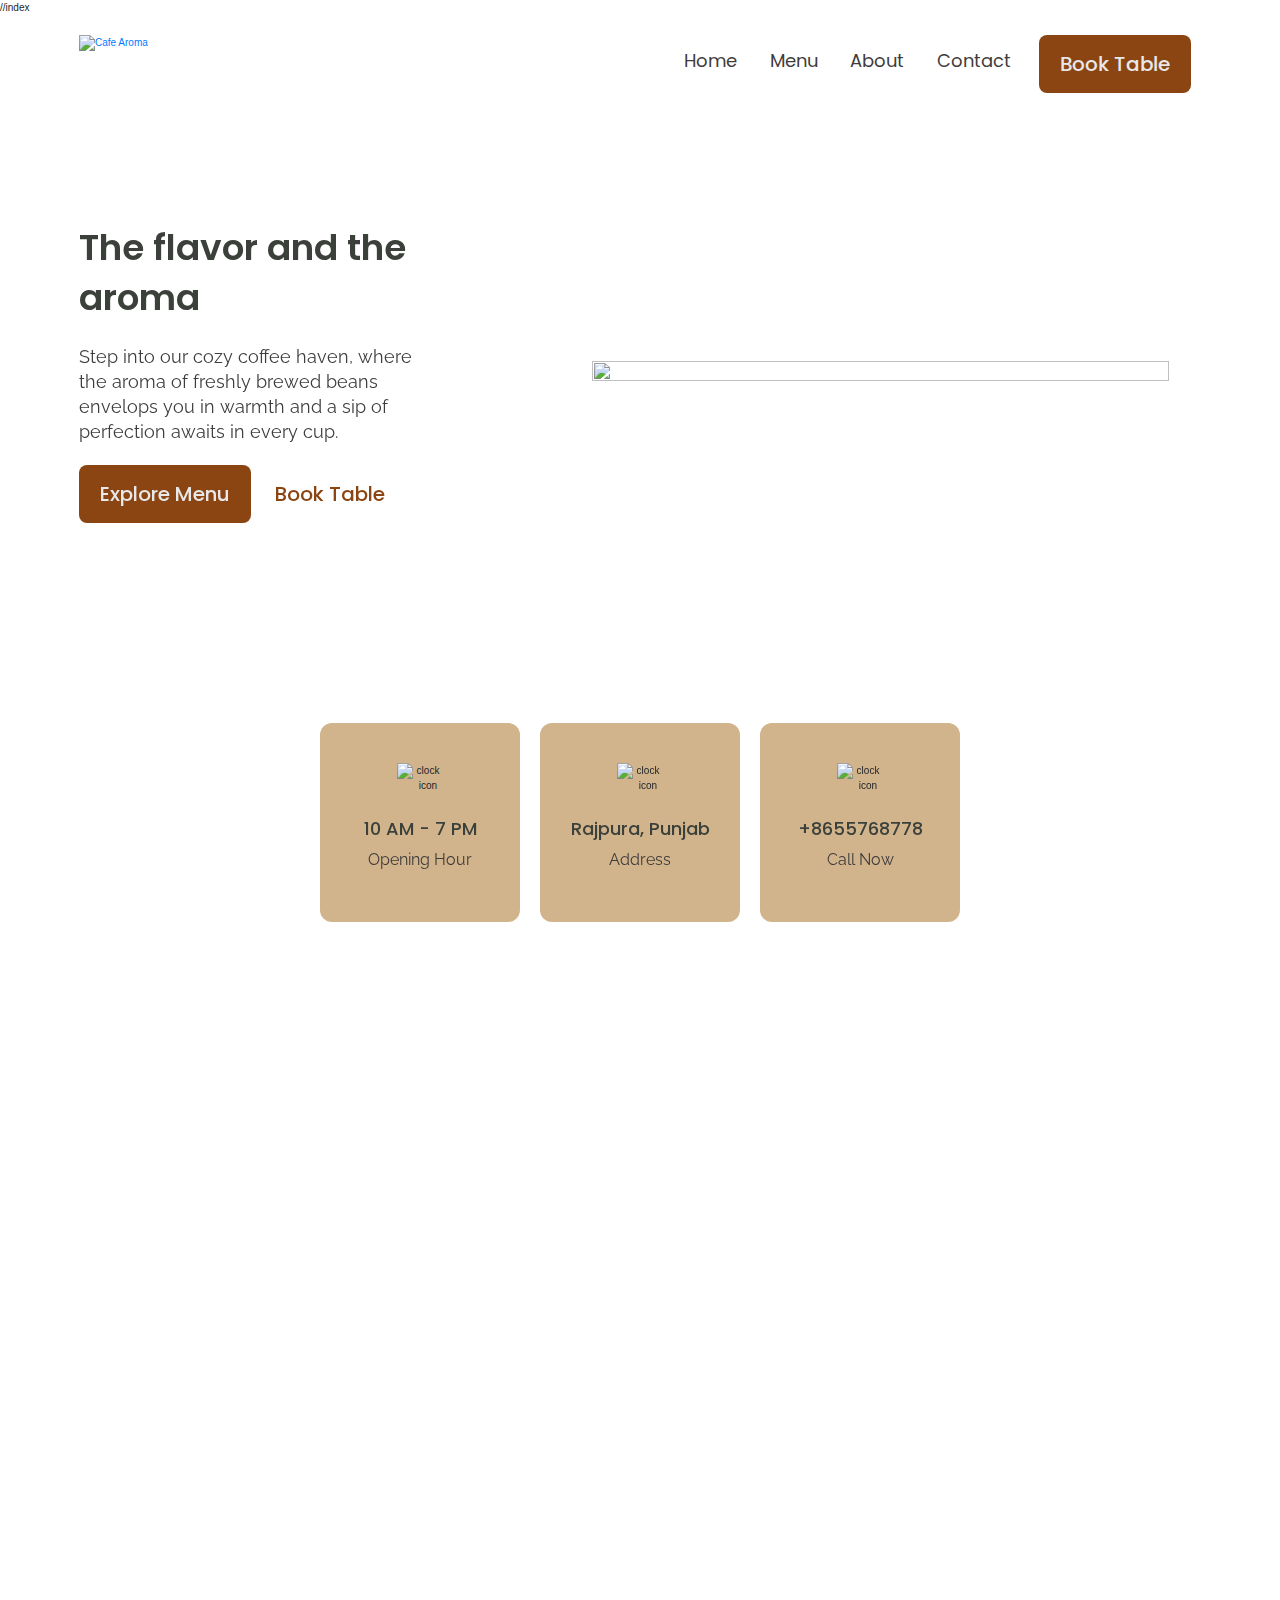
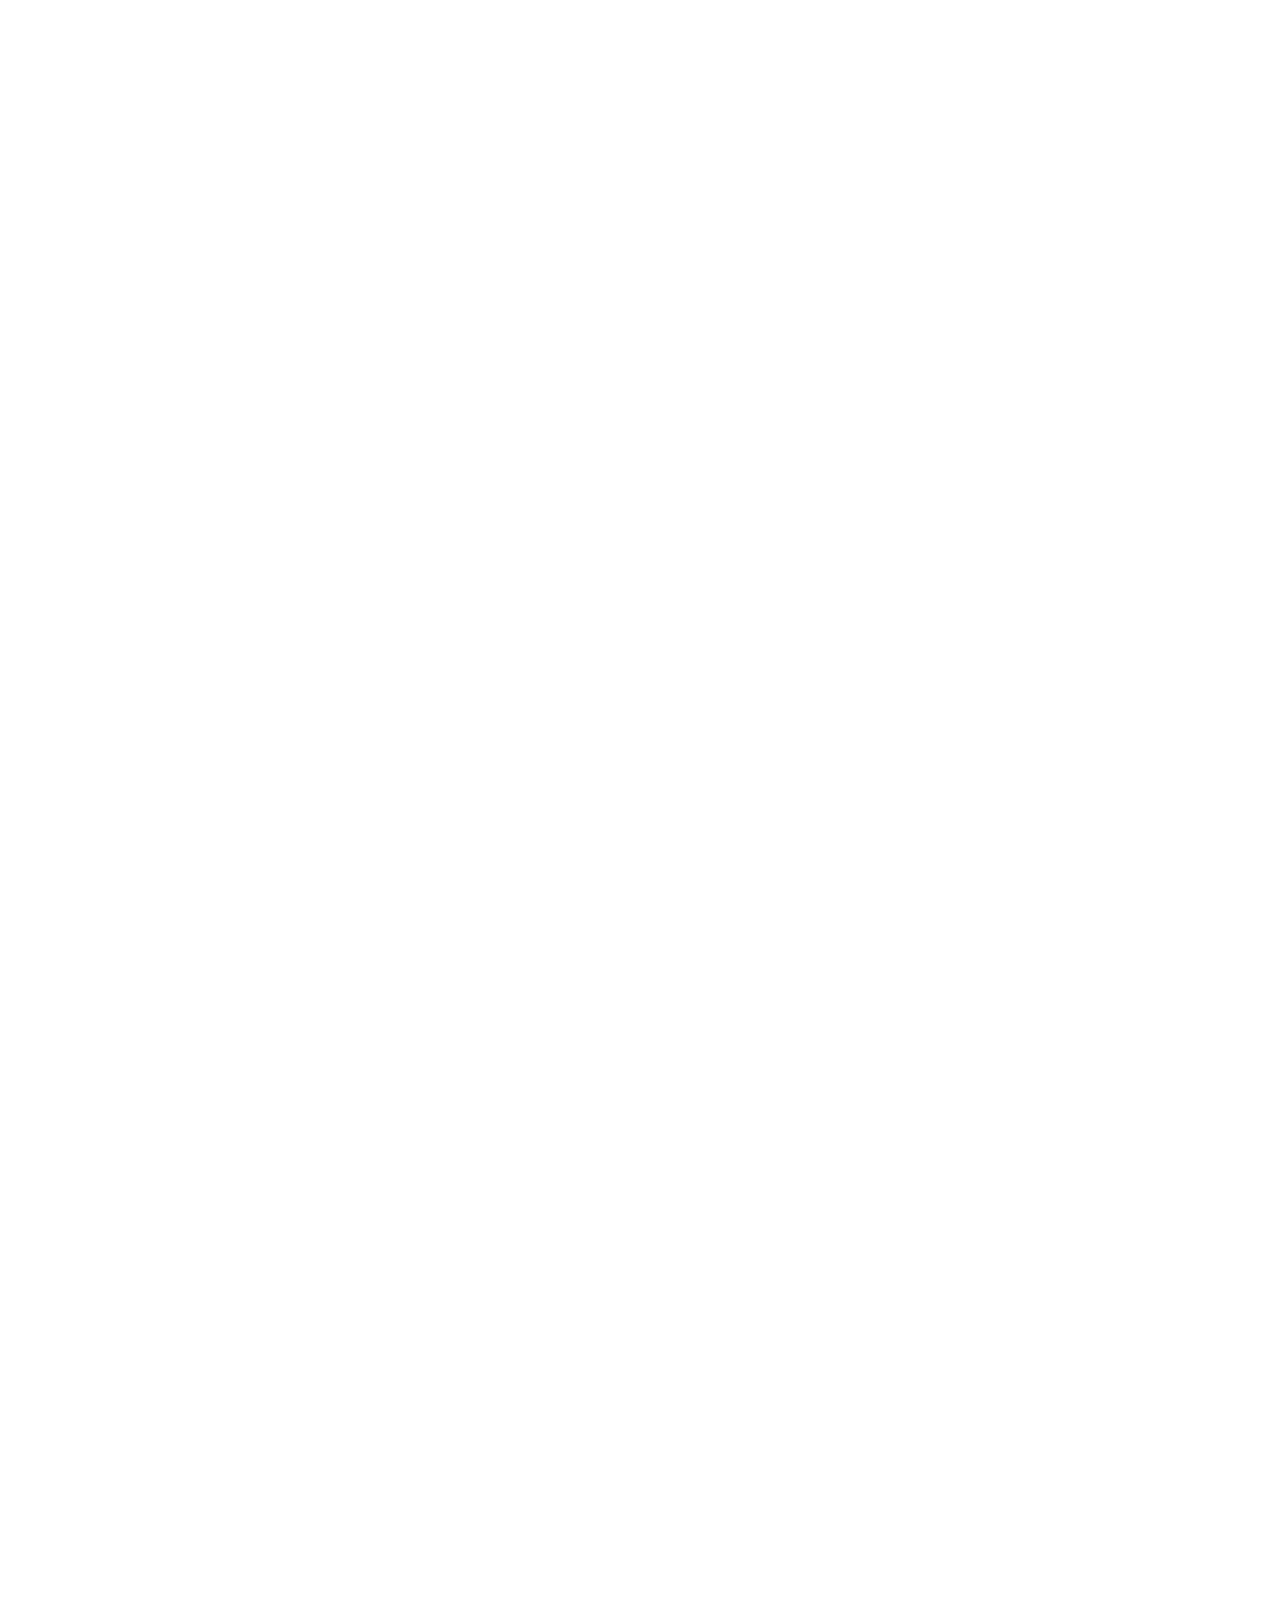
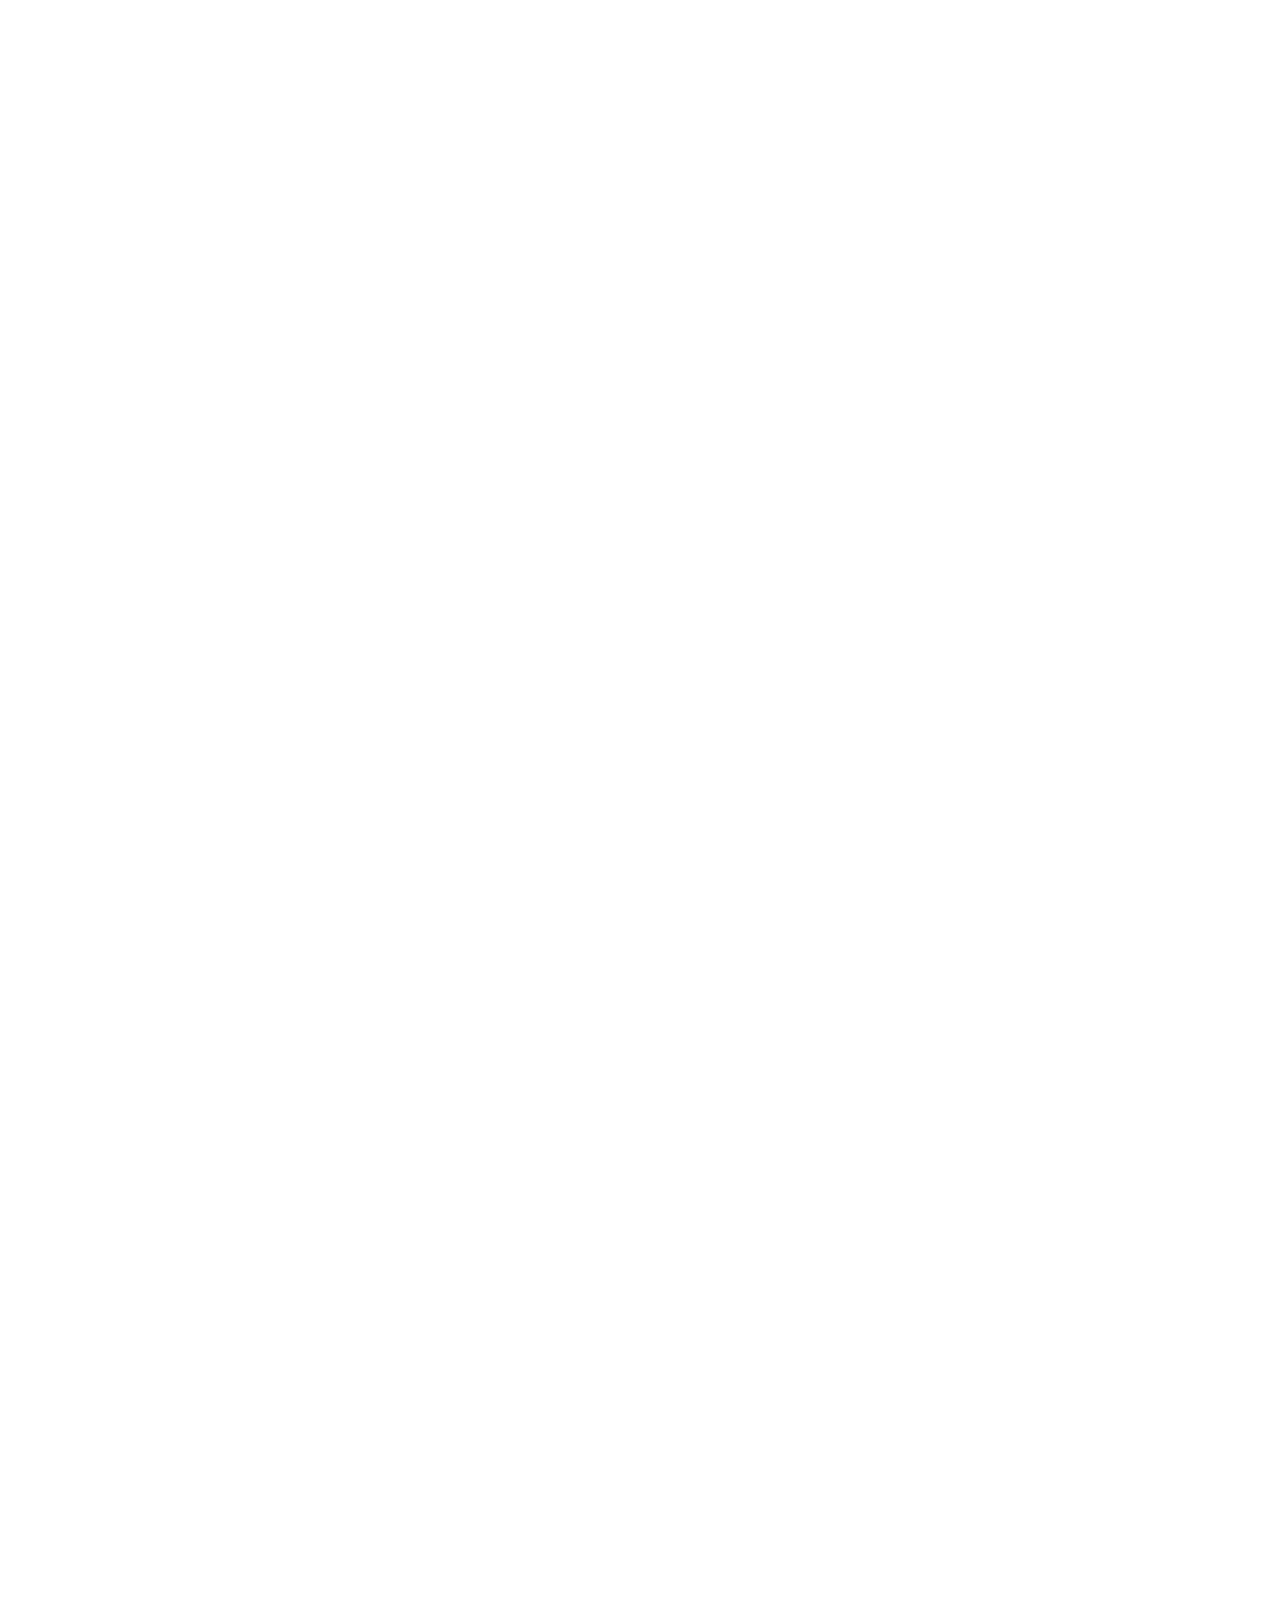
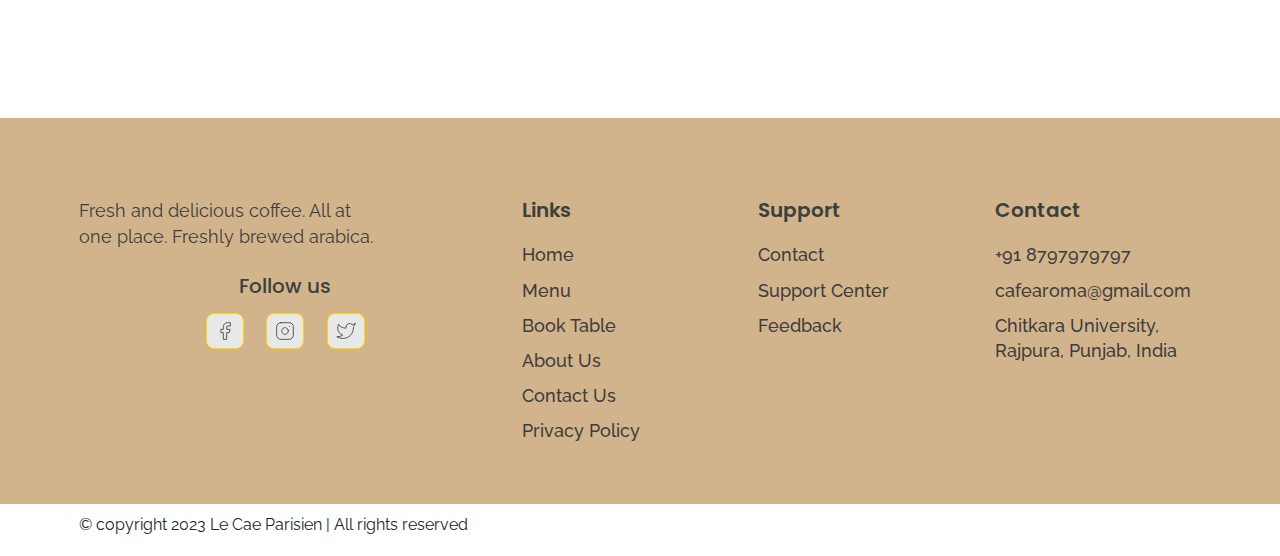
==== commit c00b69ae: "Update index.html" ====
--- a/index.html
+++ b/index.html
@@ -1,6 +1,7 @@
 <!DOCTYPE html>
 <html lang="en">
 <head>
+  //index
   <meta charset="UTF-8">
   <meta http-equiv="X-UA-Compatible" content="IE=edge">
   <meta name="viewport" content="width=device-width, initial-scale=1.0">
@@ -8,6 +9,7 @@
   <title>Cafe Aroma</title>
   <link rel="stylesheet" href="https://cdn.jsdelivr.net/npm/bootstrap@4.6.1/dist/css/bootstrap.min.css">
   <link rel="stylesheet" href="globalStyles.css">
+  
   <link rel="stylesheet" href="components.css">
   <link rel="stylesheet" href="https://unpkg.com/aos@next/dist/aos.css" />
   <link rel="stylesheet" href="home.css">
@@ -546,4 +548,4 @@
   <script src="https://unpkg.com/aos@next/dist/aos.js"></script>
   <script src="main.js"></script>
 </body>
-</html>+</html>
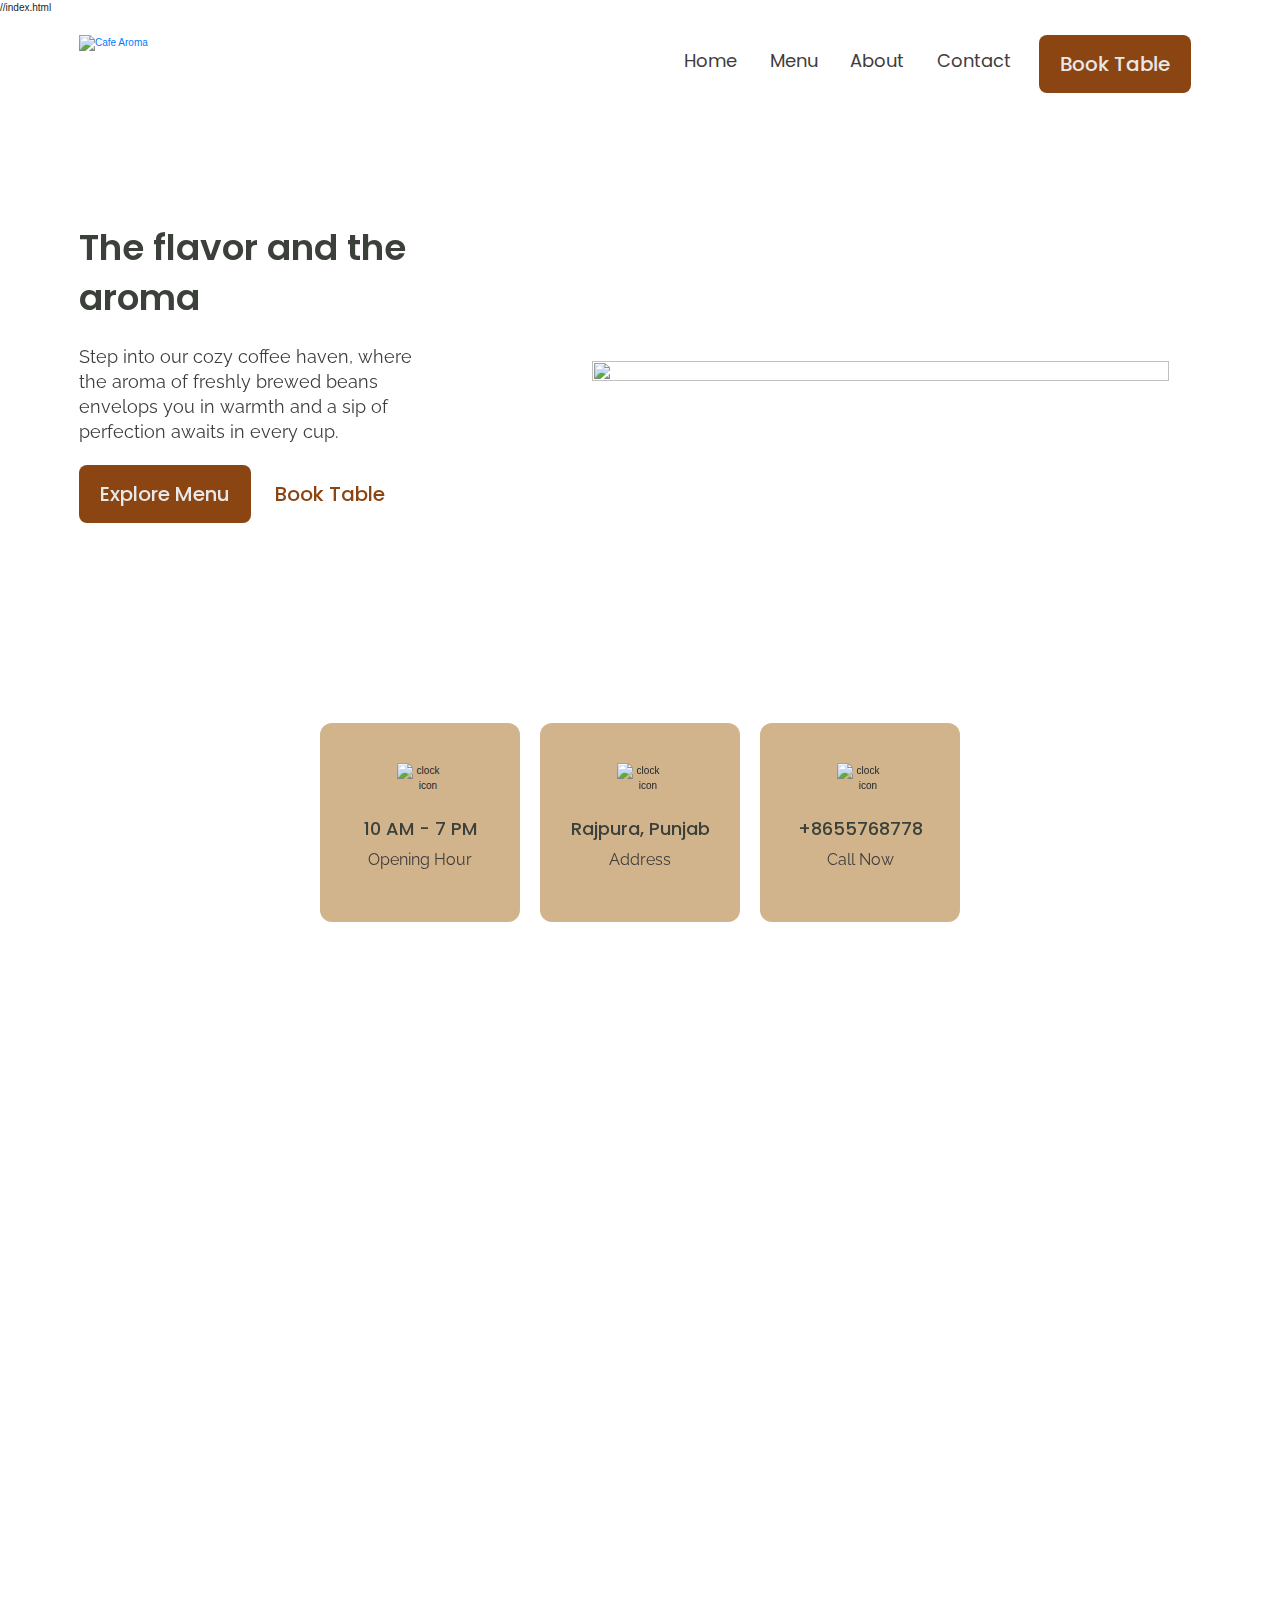
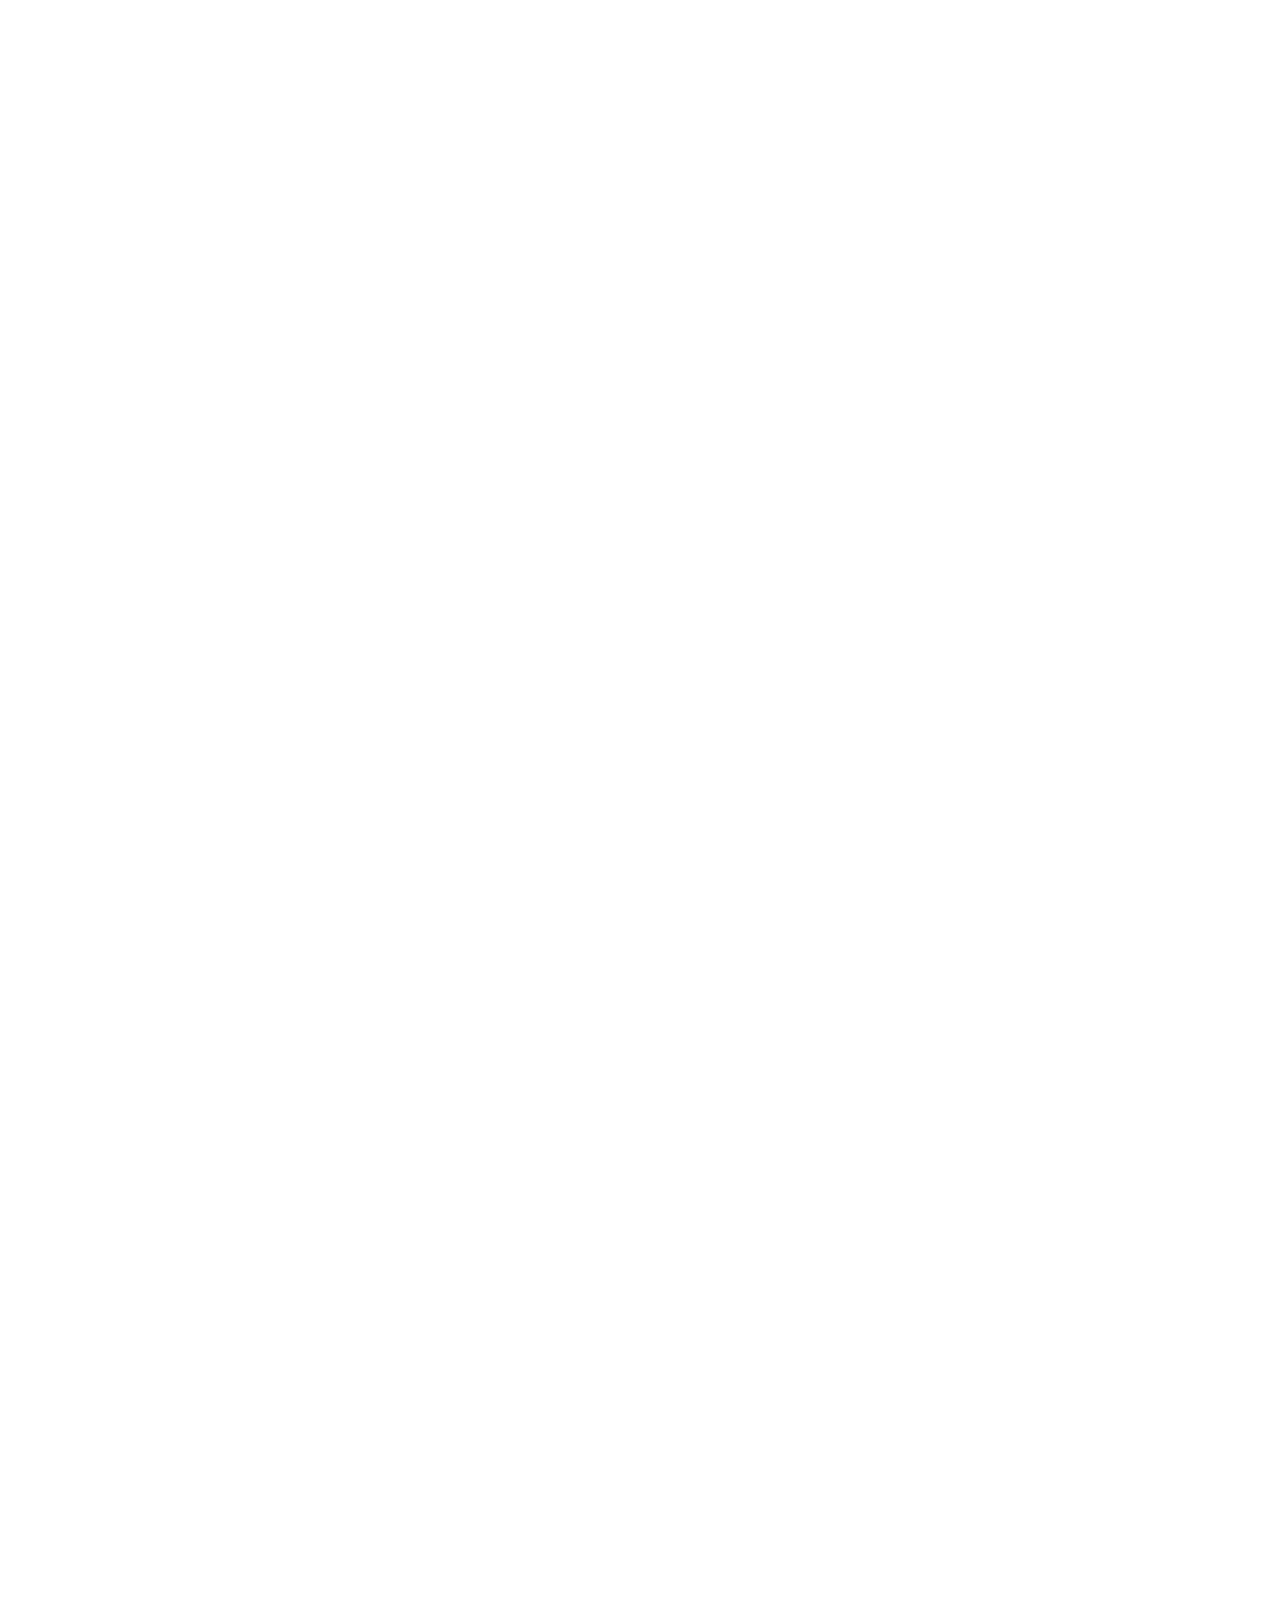
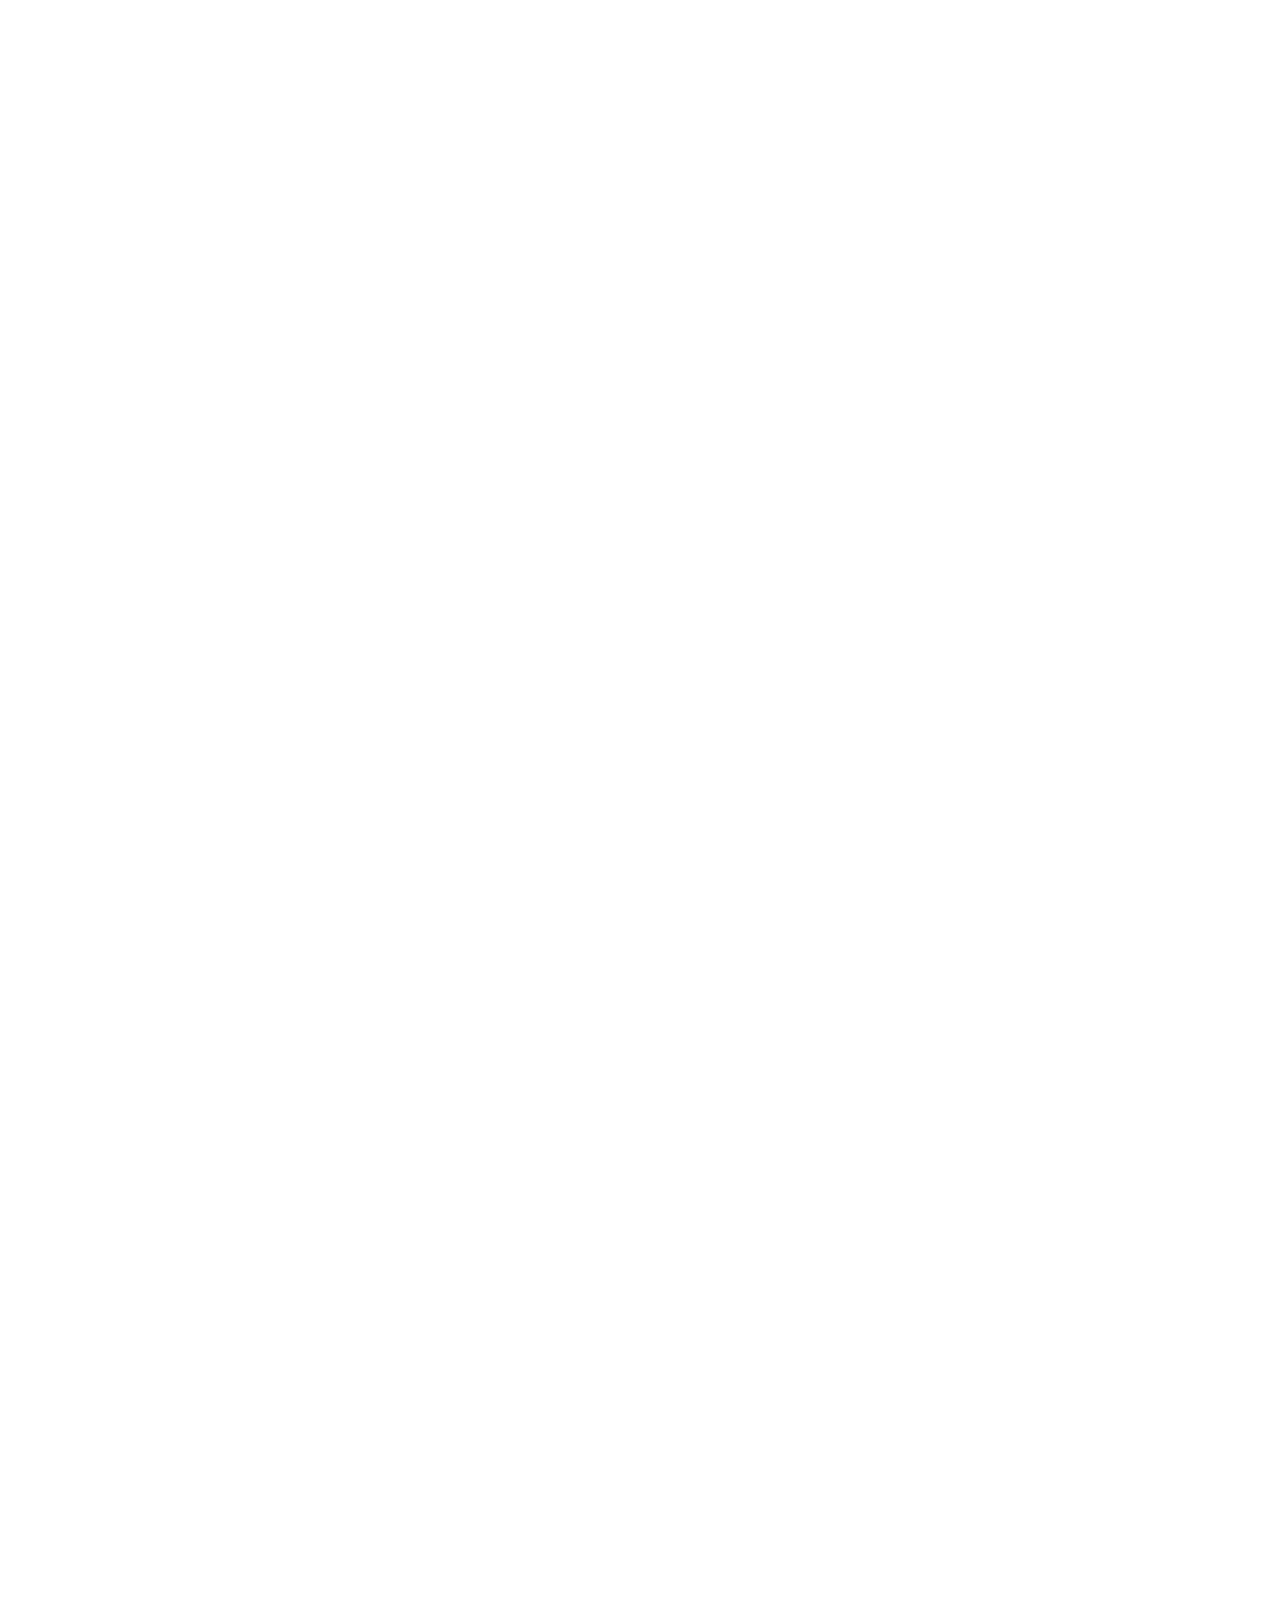
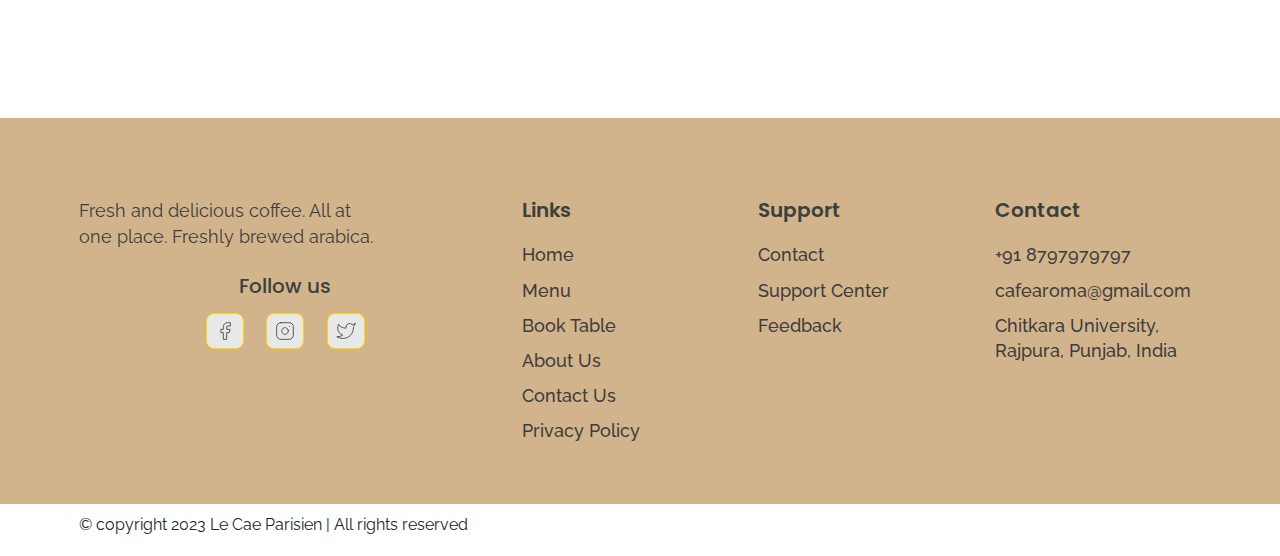
==== commit b7b3c8f1: "Merge pull request #3 from GoyalInnovator/newbranch" ====
--- a/index.html
+++ b/index.html
@@ -1,7 +1,8 @@
 <!DOCTYPE html>
 <html lang="en">
+  //index.html
+  
 <head>
-  //index
   <meta charset="UTF-8">
   <meta http-equiv="X-UA-Compatible" content="IE=edge">
   <meta name="viewport" content="width=device-width, initial-scale=1.0">
@@ -9,7 +10,6 @@
   <title>Cafe Aroma</title>
   <link rel="stylesheet" href="https://cdn.jsdelivr.net/npm/bootstrap@4.6.1/dist/css/bootstrap.min.css">
   <link rel="stylesheet" href="globalStyles.css">
-  
   <link rel="stylesheet" href="components.css">
   <link rel="stylesheet" href="https://unpkg.com/aos@next/dist/aos.css" />
   <link rel="stylesheet" href="home.css">
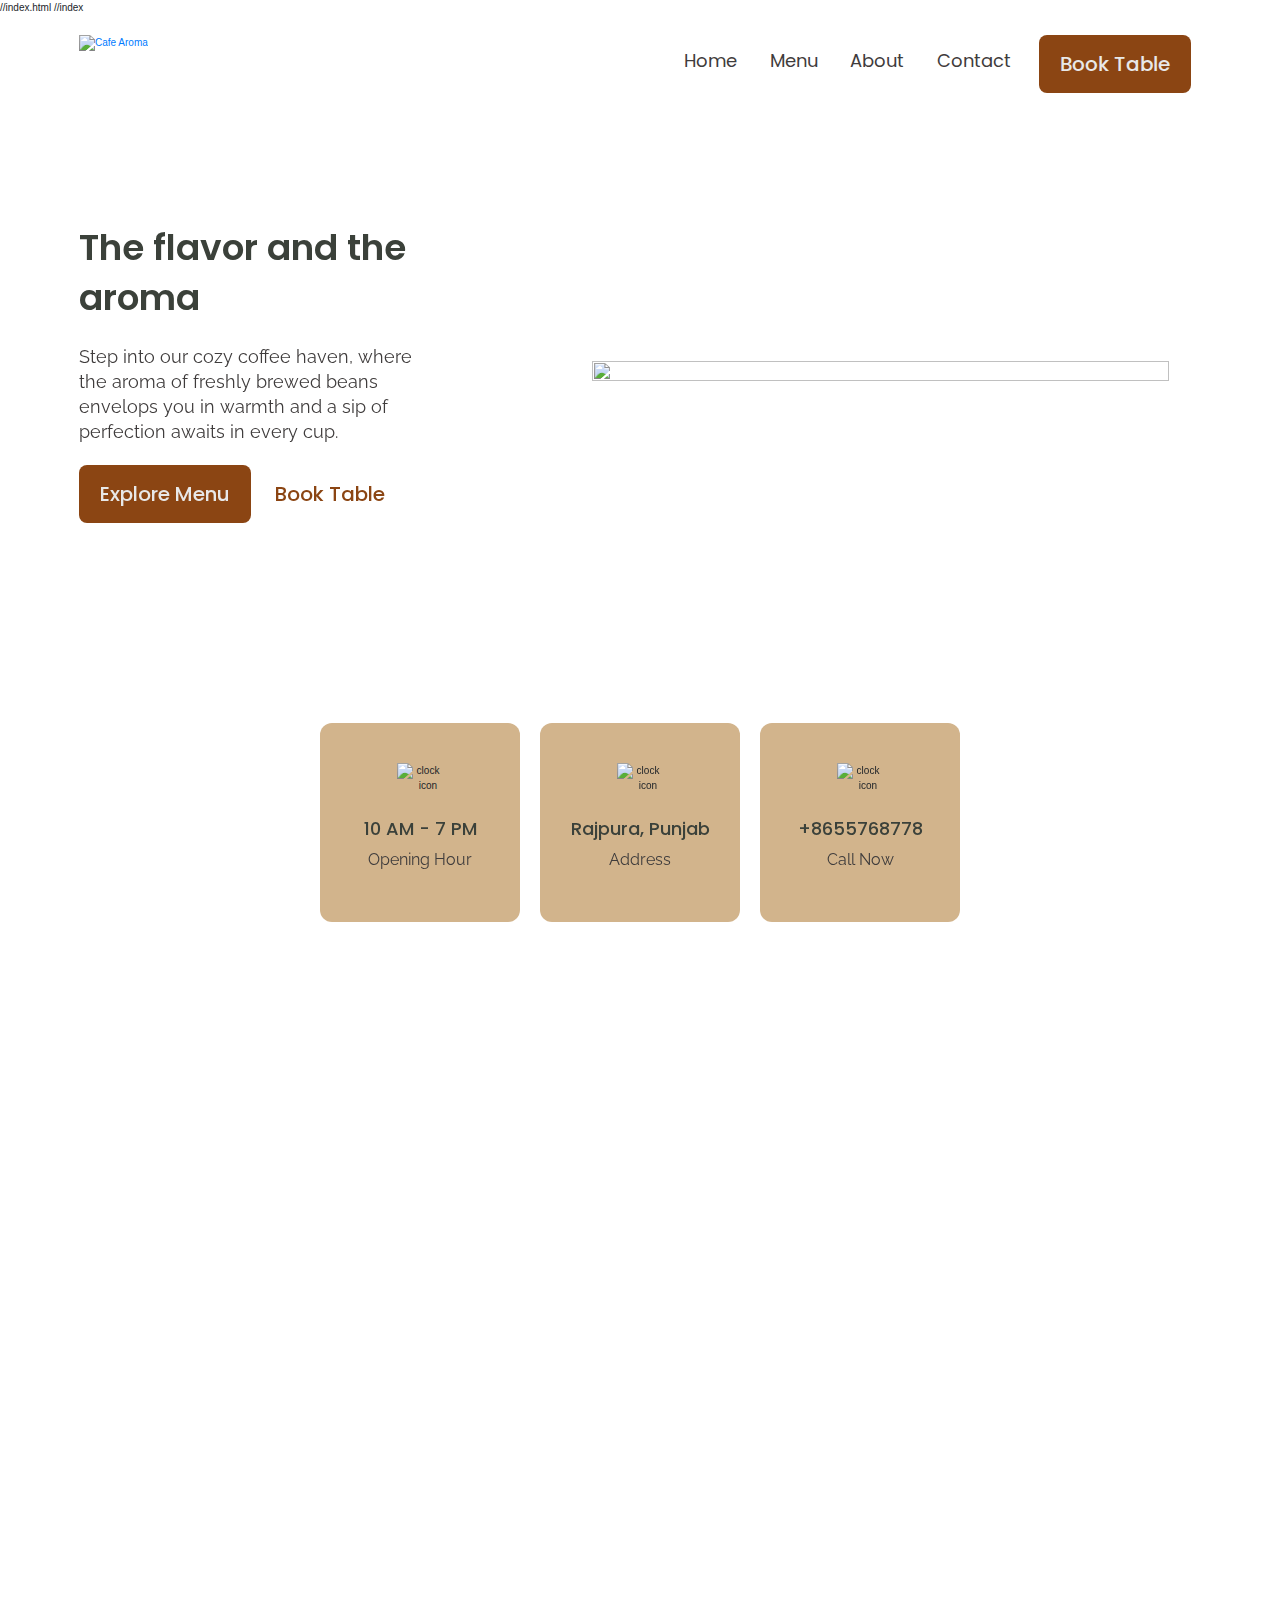
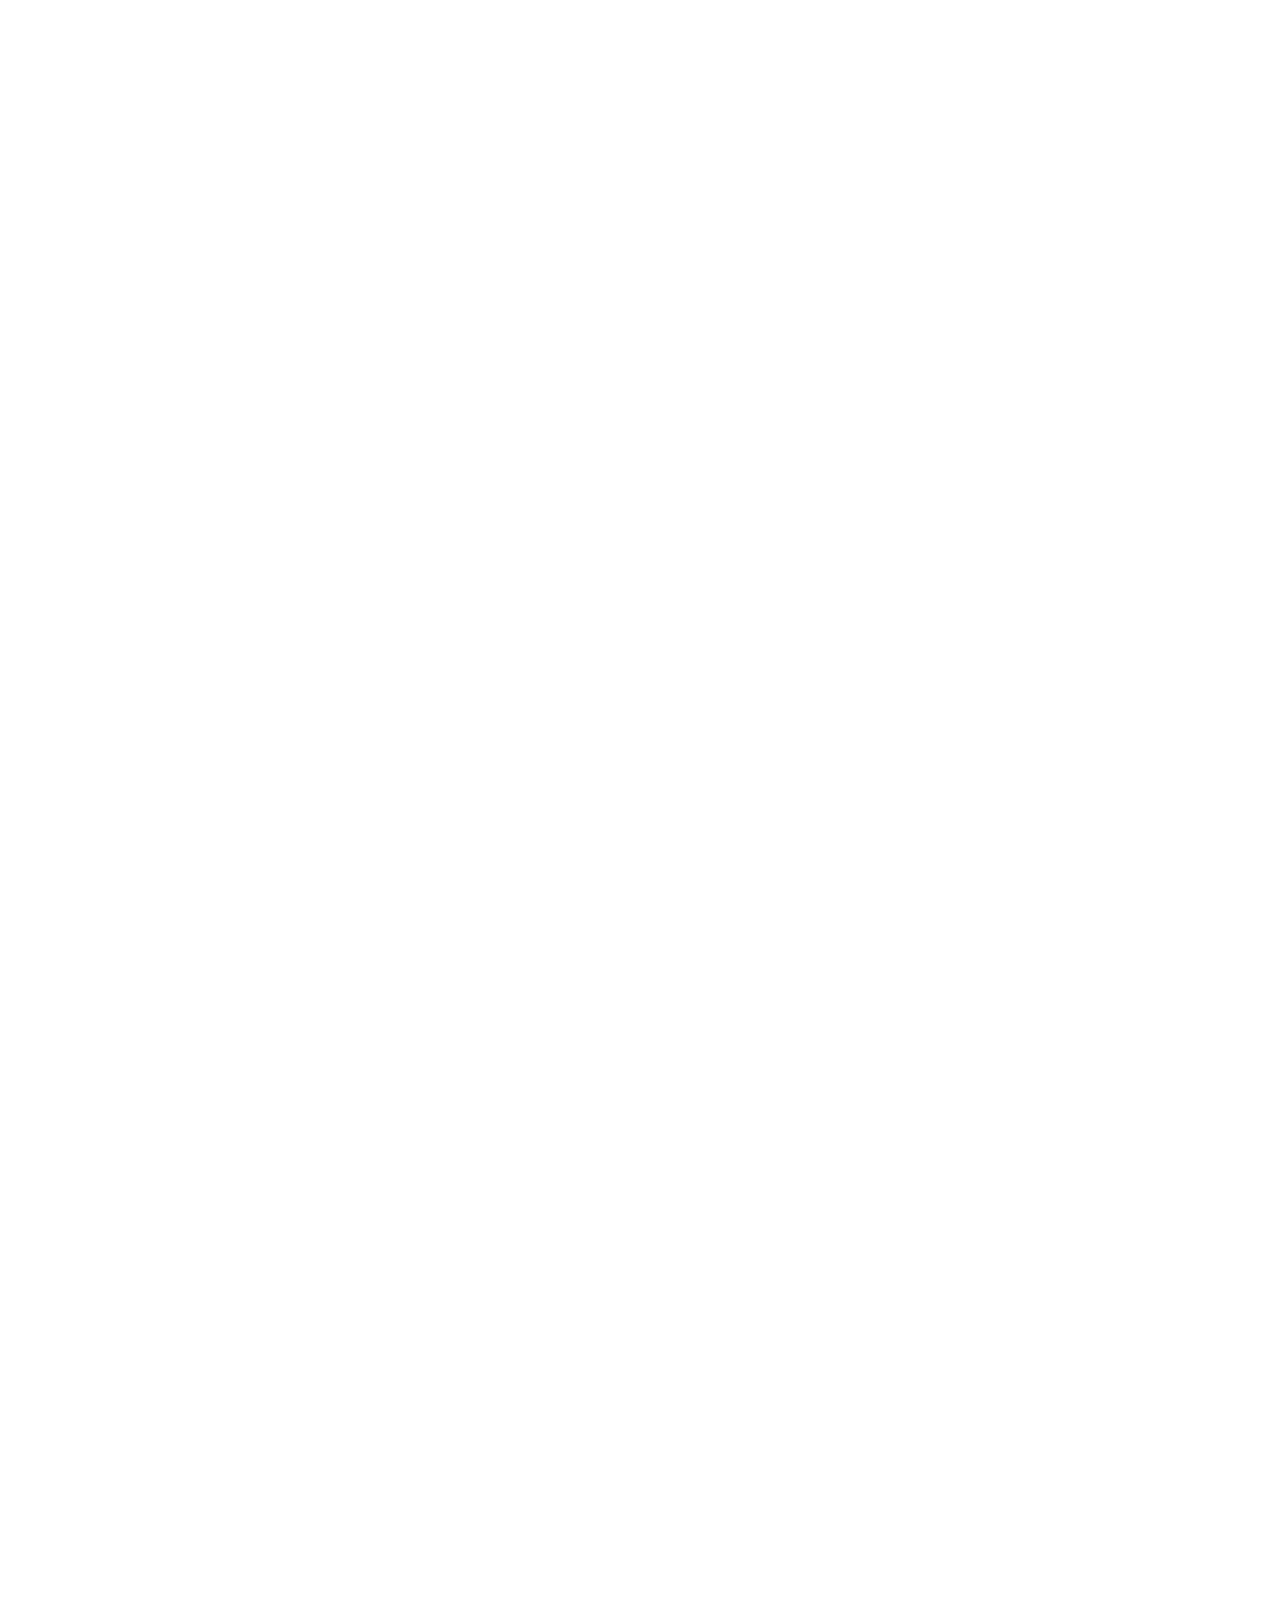
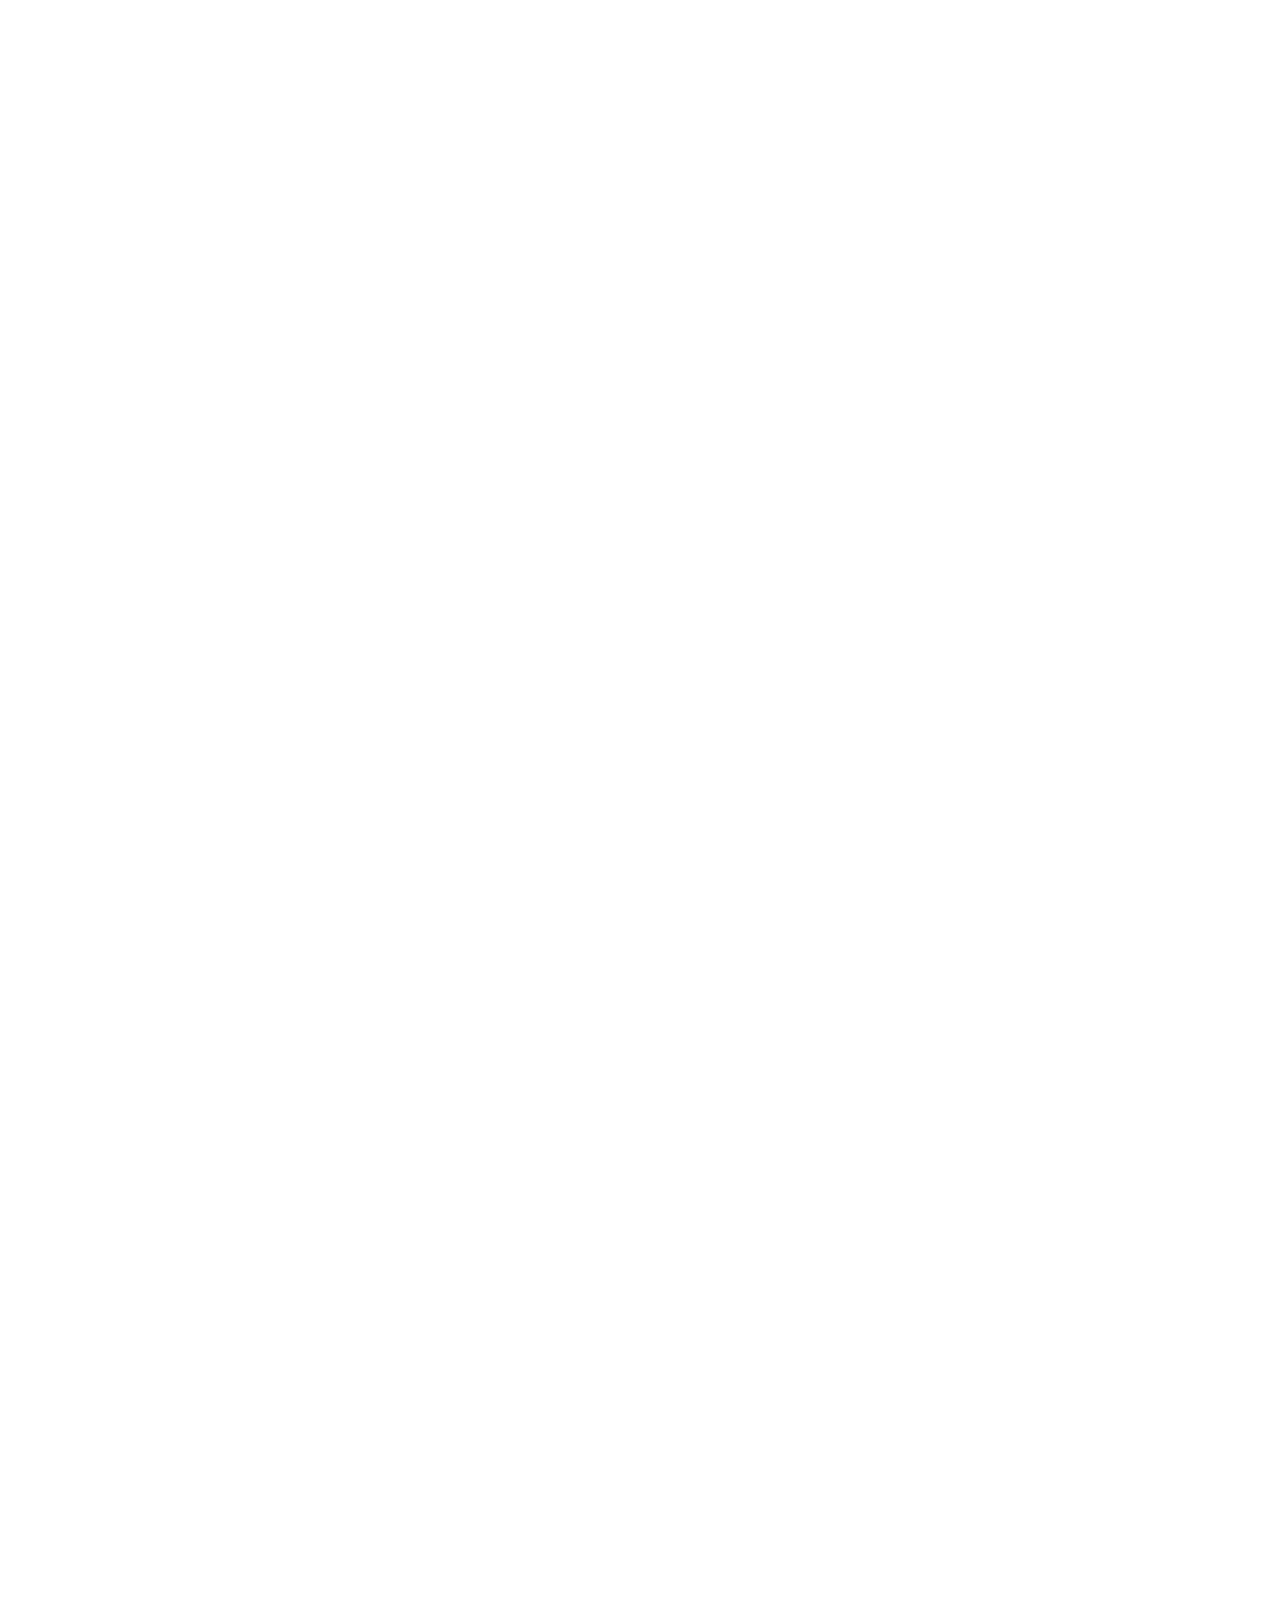
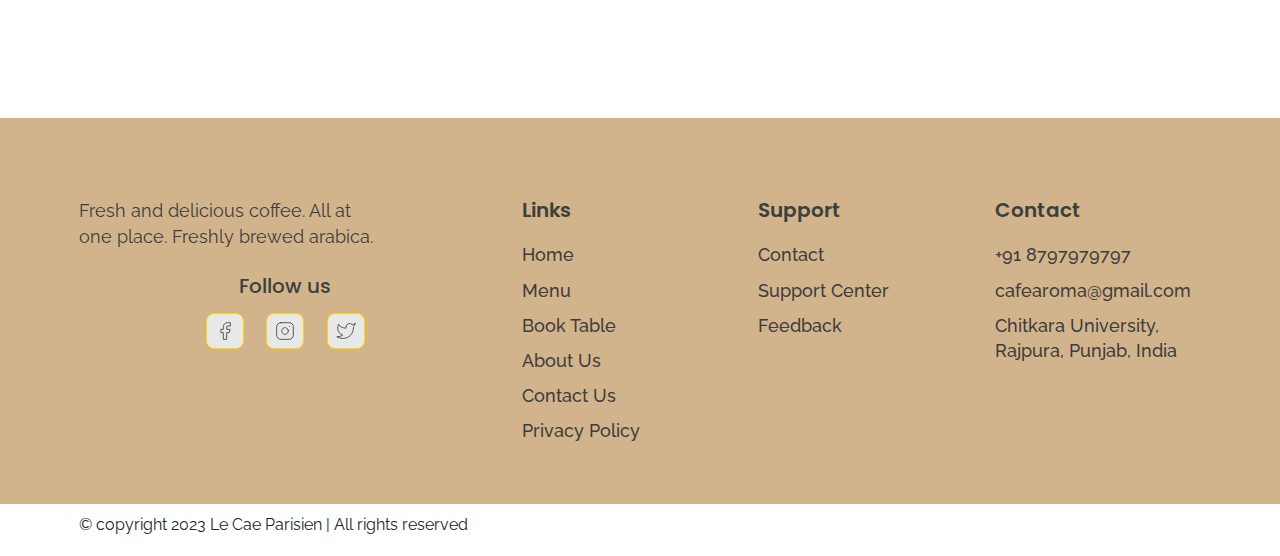
==== commit 50ae41ef: "Merge pull request #4 from Raman-Sohal-01/New-branch" ====
--- a/index.html
+++ b/index.html
@@ -3,6 +3,7 @@
   //index.html
   
 <head>
+  //index
   <meta charset="UTF-8">
   <meta http-equiv="X-UA-Compatible" content="IE=edge">
   <meta name="viewport" content="width=device-width, initial-scale=1.0">
@@ -10,6 +11,7 @@
   <title>Cafe Aroma</title>
   <link rel="stylesheet" href="https://cdn.jsdelivr.net/npm/bootstrap@4.6.1/dist/css/bootstrap.min.css">
   <link rel="stylesheet" href="globalStyles.css">
+  
   <link rel="stylesheet" href="components.css">
   <link rel="stylesheet" href="https://unpkg.com/aos@next/dist/aos.css" />
   <link rel="stylesheet" href="home.css">
